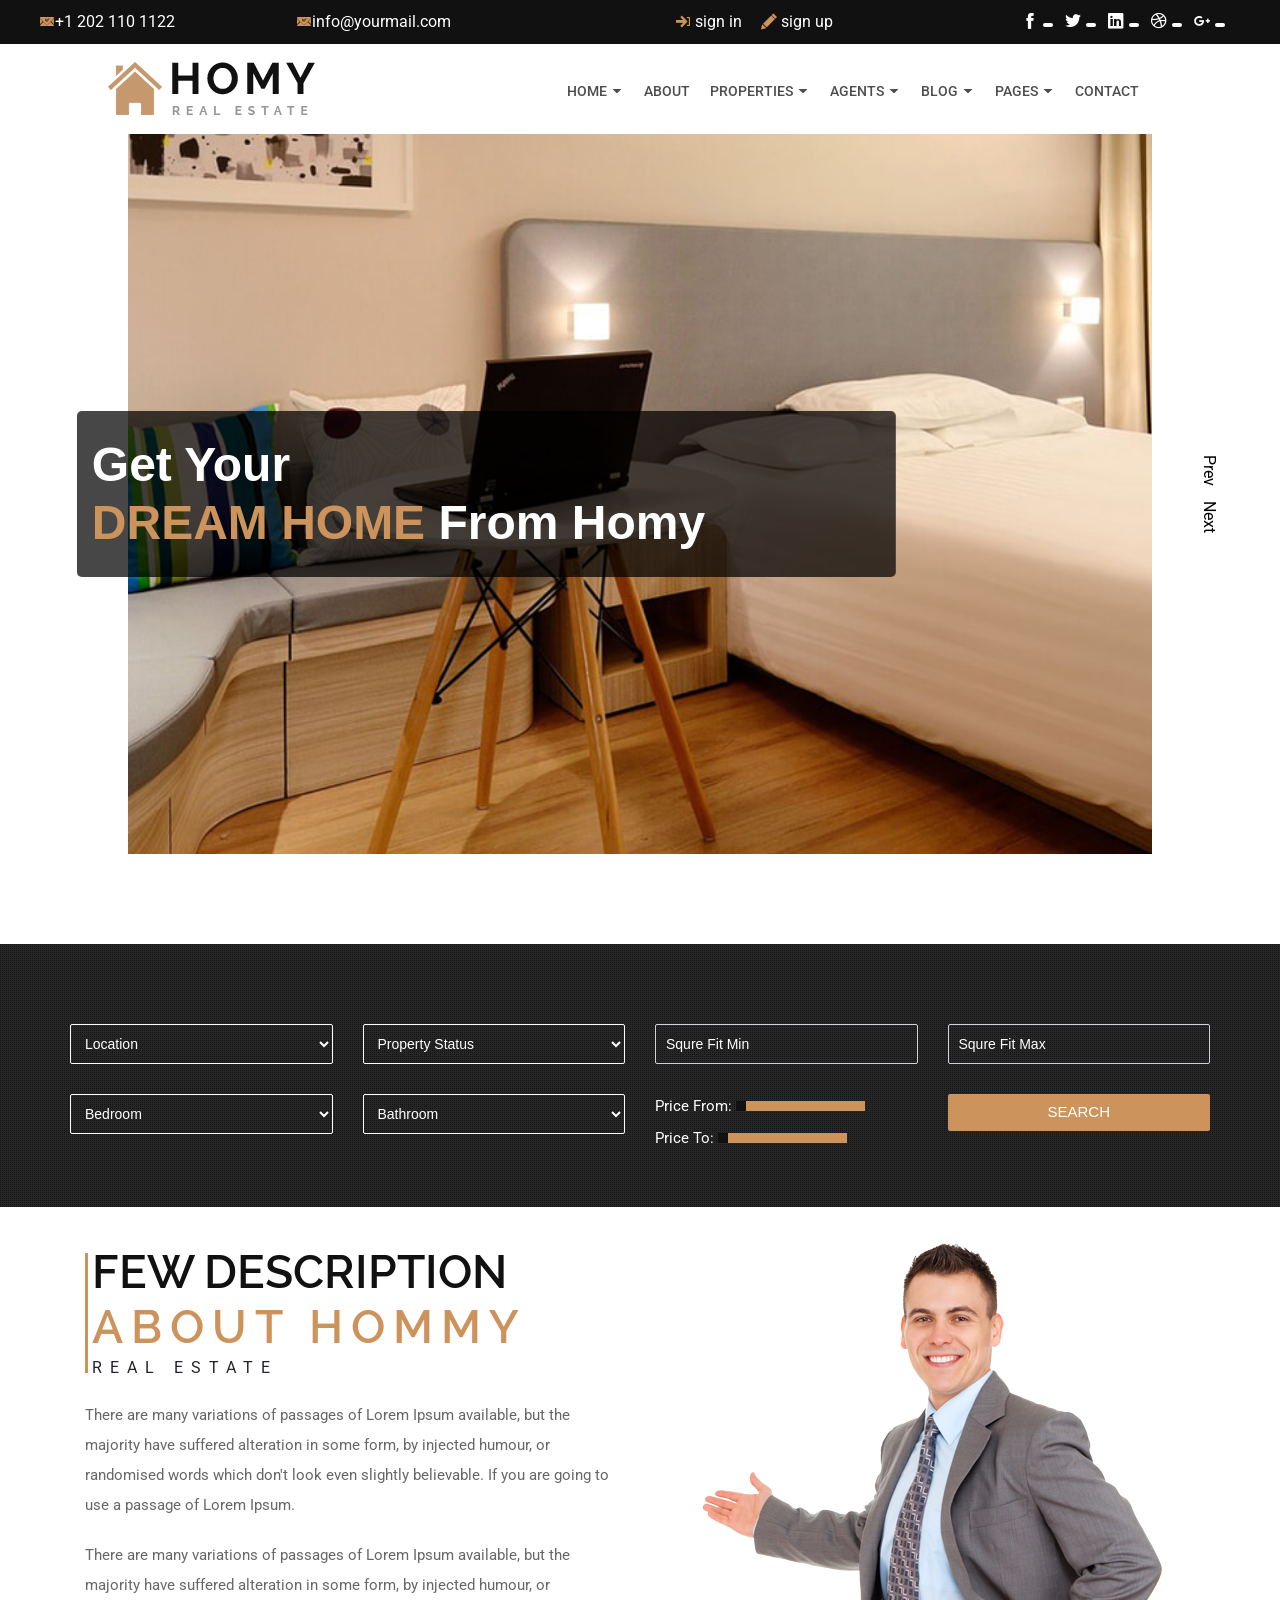
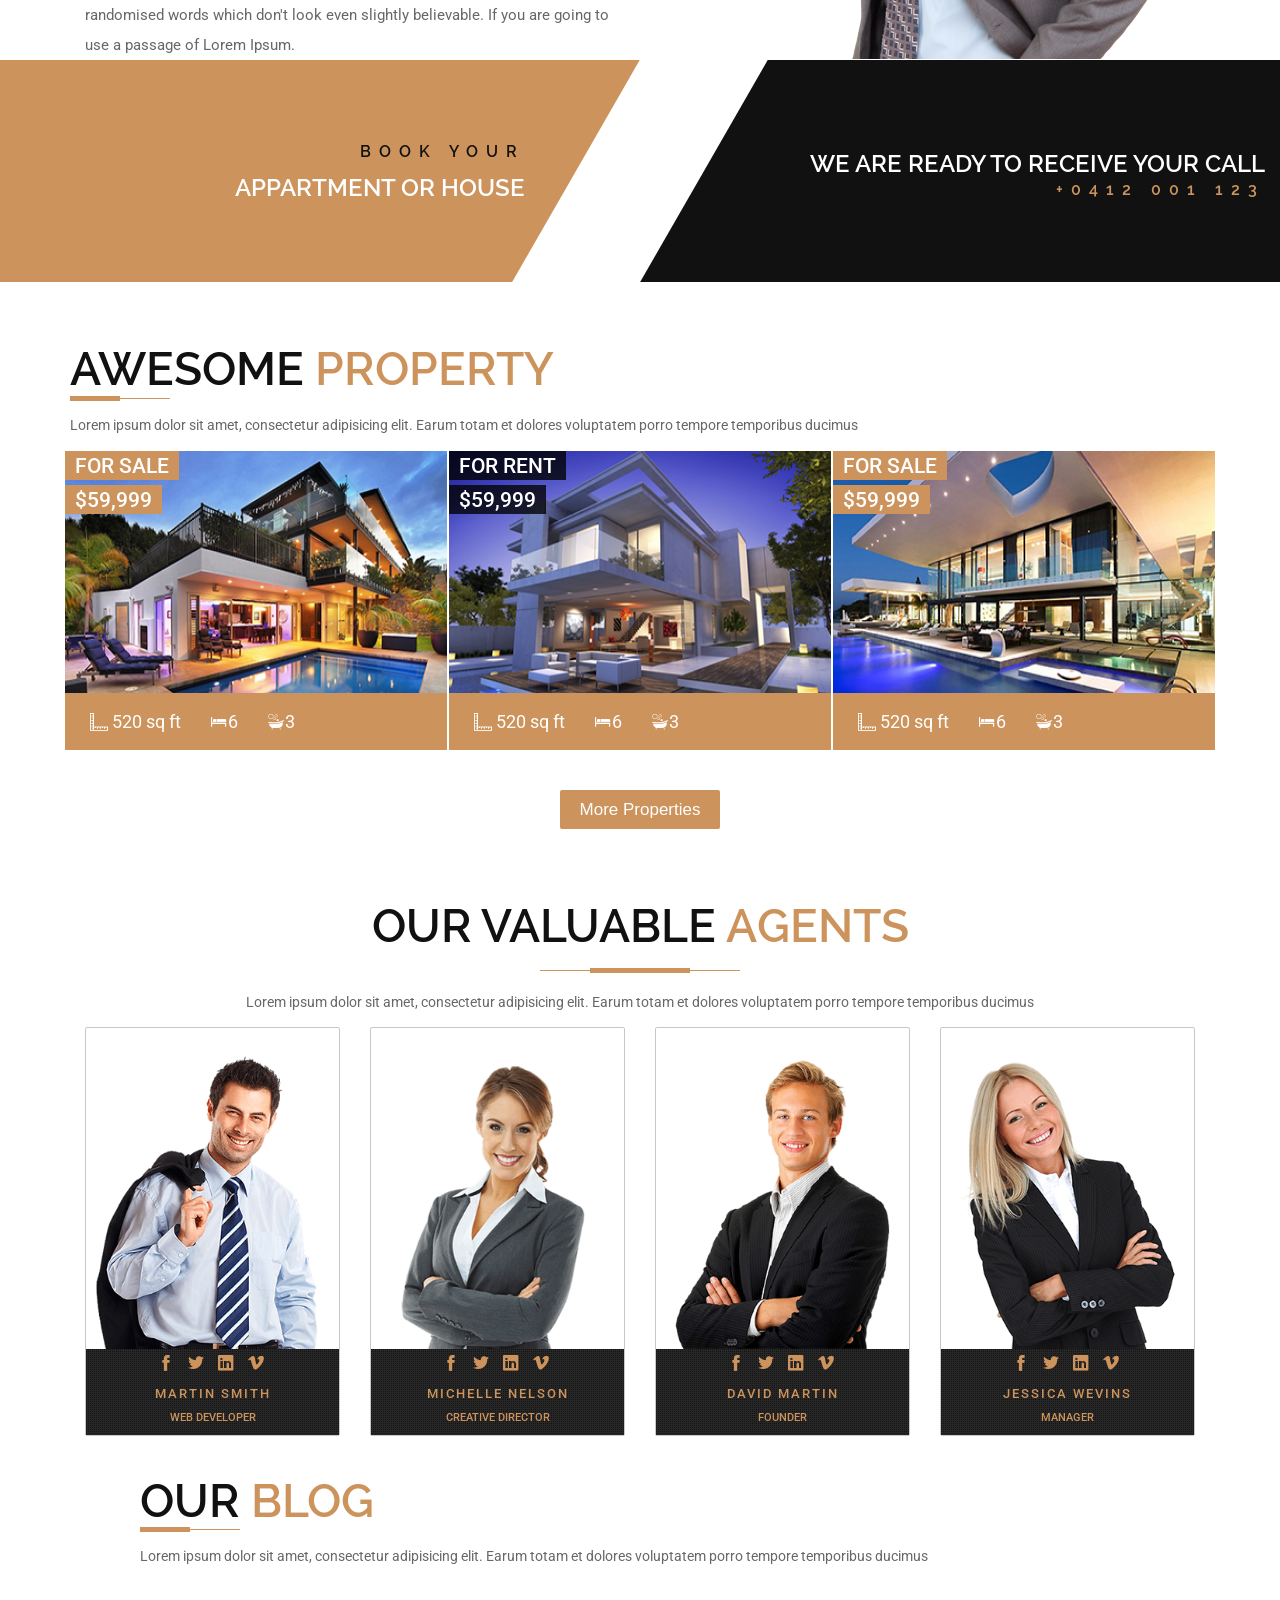
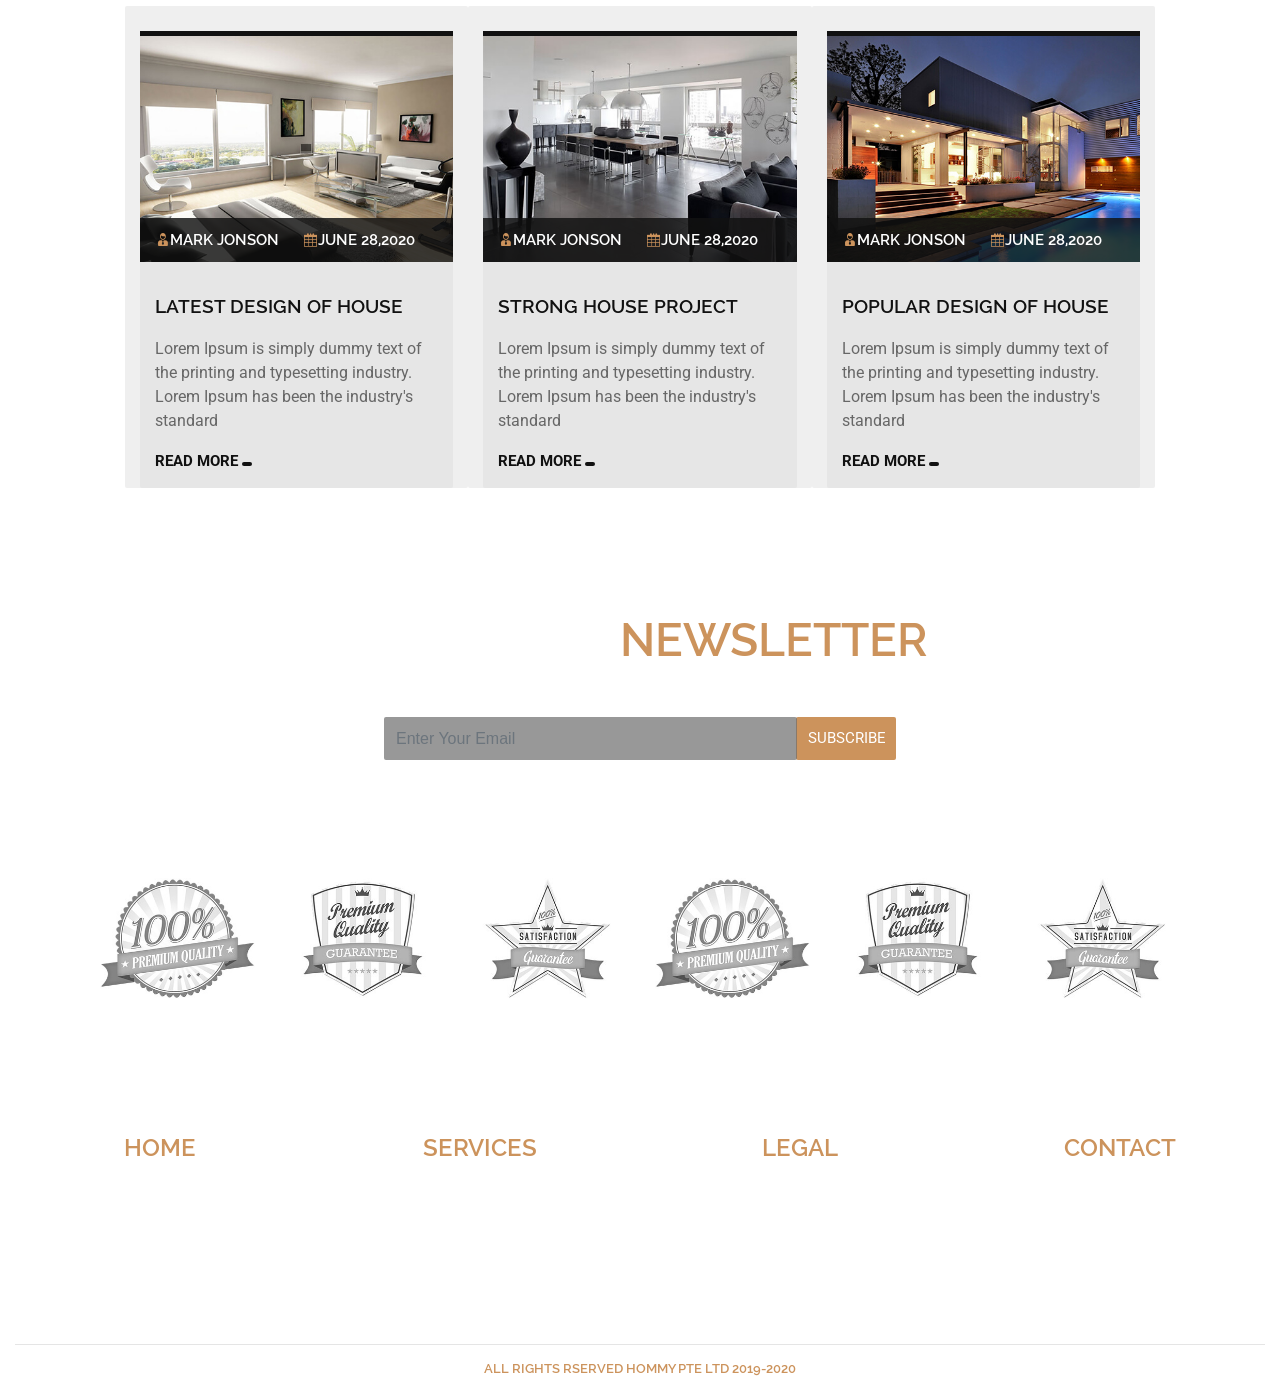
==== main page.html @ dbee8d24 "first commit" ====
<!DOCTYPE html>
<html>
<script src="https://ajax.googleapis.com/ajax/libs/jquery/3.5.1/jquery.min.js"></script>
<script src="https://cdnjs.cloudflare.com/ajax/libs/popper.js/1.16.0/umd/popper.min.js"></script>
<script src="https://maxcdn.bootstrapcdn.com/bootstrap/4.5.2/js/bootstrap.min.js"></script>
<script type="text/javascript" src="https://cdnjs.cloudflare.com/ajax/libs/wow/1.1.2/wow.min.js"></script>
<script src="js/main page.js"></script>
<script src="js/static_events.js"></script>

<script src="packages/swiper-bundle.min.js"></script>
<link rel="stylesheet" href="https://maxcdn.bootstrapcdn.com/bootstrap/4.5.2/css/bootstrap.min.css">
<link rel="stylesheet" href="css/main page.css">
<link rel="stylesheet" href="https://cdnjs.cloudflare.com/ajax/libs/animate.css/4.1.1/animate.min.css" />
<link rel="stylesheet" href="packages/normalize.css">
<link rel="stylesheet" href="packages/swiper-bundle.min.css">
<link rel="stylesheet" href="packages/icofont/icofont.min.css">
<link href='http://fonts.googleapis.com/css?family=Roboto' rel='stylesheet' type='text/css'>

<head>
    <meta charset="UTF-8">
    <title>main page</title>
</head>

<body>
    <!--pre loader-->
    <div id="pre_loader" class="container-fluid">
        <div class="row">
            <div class="col-xl-12">
                <div class="lds-ripple">
                    <div></div>
                    <div></div>
                </div>
            </div>
        </div>
    </div>
    <!--pre loader end-->
    <!--back to top button-->
    <a id="back_to_top_button" href="#"><i class="icofont-scroll-long-up"></i></a>
    <!--back to top button end-->
    <!--first nav-->
    <div id="first_nav">
        <div class="container-fluid">
            <div class="row">
                <div class="col-xl-2 col-lg-2 col-md-6 col-sm-6 col-6 communicate">
                    <p><i class="icofont icofont-email"></i>+1 202 110 1122</p>
                </div>
                <div class="col-xl-3 col-lg-3 col-md-6 col-sm-6 col-6 communicate">
                    <p><i class="icofont icofont-email"></i>info@yourmail.com</p>
                </div>
                <div class="col-xl-4 col-lg-4 col-md-6 col-sm-6 col-6 contact">
                    <ul>
                        <li><i class="icofont icofont-sign-in"></i>
                            <p>sign in</p>
                        </li>
                        <li><i class="icofont icofont-pencil-alt-2"></i>
                            <p>sign up</p>
                        </li>
                    </ul>
                </div>
                <div class="col-xl-3 col-lg-3 col-md-6 col-sm-6 col-6 follow">
                    <ul>
                        <div class="icons">
                            <li><i class="icofont-facebook"></i></li>
                            <div class="line"></div>
                        </div>
                        <div class="icons">
                            <li><i class="icofont-twitter"></i></li>
                            <div class="line"></div>
                        </div>
                        <div class="icons">
                            <li><i class="icofont-linkedin"></i></li>
                            <div class="line"></div>
                        </div>
                        <div class="icons">
                            <li><i class="icofont-dribbble"></i></li>
                            <div class="line"></div>
                        </div>
                        <div class="icons">
                            <li><i class="icofont-google-plus"></i></li>
                            <div class="line"></div>
                        </div>
                    </ul>
                </div>
            </div>
        </div>
    </div>
    <!--first nav end-->

    <!--sticky nav bar-->
    <div id="sticky_nav" class="container-fluid">
        <div class="row">
            <div id="logo_section" class="col-xl-4 col-lg-4 col-md-4 col-sm-4 col-4">
                <img src="img/logo.png">
            </div>
            <div id="menue_section" class="col-xl-8 col-lg-8 col-md-8 col-sm-8 col-8">
                <ul class="menue">
                    <li id="home_section">
                        <a id="title_home" class="menue_title" href="#">home <i class="icofont-caret-down"></i></a>
                        <ul id="sub_home" class="sub_titles">
                            <li>
                                <div class="line"></div>
                                <a href="#">home one</a>
                            </li>
                            <hr>
                            <li>
                                <div class="line"></div>
                                <a href="#">home two</a>
                            </li>
                            <hr>
                            <li>
                                <div class="line"></div>
                                <a href="#">home three</a>
                            </li>
                            <hr>
                            <li>
                                <div class="line"></div>
                                <a href="#">home four</a>
                            </li>
                        </ul>
                    </li>
                    <li id="about_section">
                        <a href="#" class="menue_title">about</a>
                    </li>
                    <li id="properties_section">
                        <a id="title_properties" class="menue_title" href="#">properties <i class="icofont-caret-down"></i></a>
                        <ul id="sub_properties" class="sub_titles">
                            <li>
                                <div class="line"></div>
                                <a href="#">properties 3 columns</a>
                            </li>
                            <hr>
                            <li>
                                <div class="line"></div>
                                <a href="#">properties 4 columns</a>
                            </li>
                            <hr>
                            <li>
                                <div class="line"></div>
                                <a href="#">properties right sidebar</a>
                            </li>
                            <hr>
                            <li>
                                <div class="line"></div>
                                <a href="#">properties left sidebar</a>
                            </li>
                            <hr>
                            <li>
                                <div class="line"></div>
                                <a href="#">properties details</a>
                            </li>
                        </ul>
                    </li>
                    <li id="agents_section">
                        <a id="title_agents" class="menue_title" href="#">agents <i class="icofont-caret-down"></i></a>
                        <ul id="sub_agents" class="sub_titles">
                            <li>
                                <div class="line"></div>
                                <a href="#">our agents</a>
                            </li>
                            <hr>
                            <li>
                                <div class="line"></div>
                                <a href="#">agents details</a>
                            </li>
                            <hr>
                        </ul>
                    </li>
                    <li id="blog_section">
                        <a id="title_blog" class="menue_title" href="#">blog <i class="icofont-caret-down"></i></a>
                        <ul id="sub_blog" class="sub_titles">
                            <li>
                                <div class="line"></div>
                                <a href="#">blog grid</a>
                            </li>
                            <hr>
                            <li>
                                <div class="line"></div>
                                <a href="#">properties 4 columns</a>
                            </li>
                            <hr>
                            <li>
                                <div class="line"></div>
                                <a href="#">blog right sidebar</a>
                            </li>
                            <hr>
                            <li>
                                <div class="line"></div>
                                <a href="#">blog left sidebar</a>
                            </li>
                            <hr>
                            <li>
                                <div class="line"></div>
                                <a href="#">blog details</a>
                            </li>
                        </ul>
                    </li>
                    <li id="pages_section">
                        <a id="title_pages" class="menue_title" href="#">pages <i class="icofont-caret-down"></i></a>
                        <ul id="sub_pages" class="sub_titles">
                            <li>
                                <div class="line"></div>
                                <a href="#">testimonials</a>
                            </li>
                            <hr>
                            <li>
                                <div class="line"></div>
                                <a href="#">services</a>
                            </li>
                            <hr>
                            <li>
                                <div class="line"></div>
                                <a href="#">my account</a>
                            </li>
                            <hr>
                            <li>
                                <div class="line"></div>
                                <a href="#">faq's page</a>
                            </li>
                            <hr>
                            <li>
                                <div class="line"></div>
                                <a href="#">error page</a>
                            </li>
                        </ul>
                    </li>
                    <li id="contact_section">
                        <a href="#" class="menue_title">contact</a>
                    </li>
                </ul>
                <div class="rsp_menu_icon">
                    <i class="icofont-navigation-menu"></i>
                </div>
            </div>
        </div>
    </div>
    <!--sticky nav bar end-->
    <!--responsive sticky nav bar-->
    <div id="rsp_sticky_navbar">
        <div class="rsp_menue_area">
            <div class="close_area">
                <p id="close_btn">close <i class="icofont-close-circled"></i></p>
            </div>
            <ul class="rsp_menue">
                <li id="home_section">
                    <a id="title_home" class="menue_title" href="#">home <i class="icofont-caret-down"></i></a>
                    <hr>
                    <ul id="sub_home" class="sub_titles">
                        <li>
                            <div class="line"></div>
                            <a href="#">home one</a>
                        </li>
                        <hr>
                        <li>
                            <div class="line"></div>
                            <a href="#">home two</a>
                        </li>
                        <hr>
                        <li>
                            <div class="line"></div>
                            <a href="#">home three</a>
                        </li>
                        <hr>
                        <li>
                            <div class="line"></div>
                            <a href="#">home four</a>
                        </li>
                        <hr>
                    </ul>
                </li>
                <li id="about_section">
                    <a href="#" class="menue_title">about</a>
                    <hr>
                </li>
                <li id="properties_section">
                    <a id="title_properties" class="menue_title" href="#">properties <i class="icofont-caret-down"></i></a>
                    <hr>
                    <ul id="sub_properties" class="sub_titles">
                        <li>
                            <div class="line"></div>
                            <a href="#">properties 3 columns</a>
                        </li>
                        <hr>
                        <li>
                            <div class="line"></div>
                            <a href="#">properties 4 columns</a>
                        </li>
                        <hr>
                        <li>
                            <div class="line"></div>
                            <a href="#">properties right sidebar</a>
                        </li>
                        <hr>
                        <li>
                            <div class="line"></div>
                            <a href="#">properties left sidebar</a>
                        </li>
                        <hr>
                        <li>
                            <div class="line"></div>
                            <a href="#">properties details</a>
                        </li>
                        <hr>
                    </ul>
                </li>
                <li id="agents_section">
                    <a id="title_agents" class="menue_title" href="#">agents <i class="icofont-caret-down"></i></a>
                    <hr>
                    <ul id="sub_agents" class="sub_titles">
                        <li>
                            <div class="line"></div>
                            <a href="#">our agents</a>
                        </li>
                        <hr>
                        <li>
                            <div class="line"></div>
                            <a href="#">agents details</a>
                        </li>
                        <hr>
                    </ul>
                </li>
                <li id="blog_section">
                    <a id="title_blog" class="menue_title" href="#">blog <i class="icofont-caret-down"></i></a>
                    <hr>
                    <ul id="sub_blog" class="sub_titles">
                        <li>
                            <div class="line"></div>
                            <a href="#">blog grid</a>
                        </li>
                        <hr>
                        <li>
                            <div class="line"></div>
                            <a href="#">properties 4 columns</a>
                        </li>
                        <hr>
                        <li>
                            <div class="line"></div>
                            <a href="#">blog right sidebar</a>
                        </li>
                        <hr>
                        <li>
                            <div class="line"></div>
                            <a href="#">blog left sidebar</a>
                        </li>
                        <hr>
                        <li>
                            <div class="line"></div>
                            <a href="#">blog details</a>
                        </li>
                        <hr>
                    </ul>
                </li>
                <li id="pages_section">
                    <a id="title_pages" class="menue_title" href="#">pages <i class="icofont-caret-down"></i></a>
                    <hr>
                    <ul id="sub_pages" class="sub_titles">
                        <li>
                            <div class="line"></div>
                            <a href="#">testimonials</a>
                        </li>
                        <hr>
                        <li>
                            <div class="line"></div>
                            <a href="#">services</a>
                        </li>
                        <hr>
                        <li>
                            <div class="line"></div>
                            <a href="#">my account</a>
                        </li>
                        <hr>
                        <li>
                            <div class="line"></div>
                            <a href="#">faq's page</a>
                        </li>
                        <hr>
                        <li>
                            <div class="line"></div>
                            <a href="#">error page</a>
                        </li>
                        <hr>
                    </ul>
                </li>
                <li id="contact_section">
                    <a href="#" class="menue_title">contact</a>
                </li>
            </ul>
        </div>
    </div>
    <!--responsive sticky nav bar end-->
    <!--slider-->
    <main>
        <section class="slides">
            <section class="slides-nav">
                <nav class="slides-nav__nav">
                    <button class="slides-nav__prev js-prev">Prev</button>
                    <button class="slides-nav__next js-next">Next</button>
                </nav>
            </section>
            <section class="slide is-active">
                <div class="slide__content">
                    <figure class="slide__figure">
                        <div class="slide__img" style="background-image: url(img/1.jpg)"></div>
                    </figure>
                    <header class="slide__header">
                        <h2 class="slide__title"> <span class="title-line"><span>get your</span></span> <span class="title-line"><span><span class="bold">dream home</span> from homy</span>
                            </span>
                        </h2>
                    </header>
                </div>
            </section>
            <section class="slide">
                <div class="slide__content">
                    <figure class="slide__figure">
                        <div class="slide__img" style="background-image: url(img/2.jpg)"></div>
                    </figure>
                    <header class="slide__header">
                        <h2 class="slide__title"> <span class="title-line"><span>we know</span></span> <span class="title-line"><span>your <span class="bold">dreams</span></span>
                            </span>
                        </h2>
                    </header>
                </div>
            </section>
            <section class="slide">
                <div class="slide__content">
                    <figure class="slide__figure">
                        <div class="slide__img" style="background-image: url(img/3.jpg)"></div>
                    </figure>
                    <header class="slide__header">
                        <h2 class="slide__title"> <span class="title-line"><span>awesome</span></span> <span class="title-line"><span>decorated <span class="bold">bathroom</span></span>
                            </span>
                        </h2>
                    </header>
                </div>
            </section>
            <section class="slide">
                <div class="slide__content">
                    <figure class="slide__figure">
                        <div class="slide__img" style="background-image: url(img/4.jpg)"></div>
                    </figure>
                    <header class="slide__header">
                        <h2 class="slide__title"> <span class="title-line"><span>get your</span></span> <span class="title-line"><span><span class="bold">dream home</span> today</span>
                            </span>
                        </h2>
                    </header>
                </div>
            </section>
            <section class="slide">
                <div class="slide__content">
                    <figure class="slide__figure">
                        <div class="slide__img" style="background-image: url(img/5.jpg)"></div>
                    </figure>
                    <header class="slide__header">
                        <h2 class="slide__title"> <span class="title-line"><span>house <span class="bold">interior</span></span>
                            </span> <span class="title-line"><span>design ideas</span></span>
                        </h2>
                    </header>
                </div>
            </section>
        </section>
    </main>
    <script>
        (function($) {

            var SliceSlider = {

                /**
                 * Settings Object
                 */
                settings: {
                    delta: 0,
                    currentSlideIndex: 0,
                    scrollThreshold: 40,
                    slides: $('.slide'),
                    numSlides: $('.slide').length,
                    navPrev: $('.js-prev'),
                    navNext: $('.js-next'),
                },

                /**
                 * Init
                 */
                init: function() {
                    s = this.settings;
                    this.bindEvents();
                },

                /**
                 * Bind our click, scroll, key events
                 */
                bindEvents: function() {

                    // Scrollwheel & trackpad
                    s.slides.on({
                        'DOMMouseScroll mousewheel': SliceSlider.handleScroll
                    });
                    // On click prev
                    s.navPrev.on({
                        'click': SliceSlider.prevSlide
                    });
                    // On click next
                    s.navNext.on({
                        'click': SliceSlider.nextSlide
                    });
                    // On Arrow keys
                    $(document).keyup(function(e) {
                        // Left or back arrows
                        if ((e.which === 37) || (e.which === 38)) {
                            SliceSlider.prevSlide();
                        }
                        // Down or right
                        if ((e.which === 39) || (e.which === 40)) {
                            SliceSlider.nextSlide();
                        }
                    });
                },

                /** 
                 * Interept scroll direction
                 */
                handleScroll: function(e) {

                    // Scrolling up
                    if (e.originalEvent.detail < 0 || e.originalEvent.wheelDelta > 0) {

                        s.delta--;

                        if (Math.abs(s.delta) >= s.scrollThreshold) {
                            SliceSlider.prevSlide();
                        }
                    }

                    // Scrolling Down
                    else {

                        s.delta++;

                        if (s.delta >= s.scrollThreshold) {
                            SliceSlider.nextSlide();
                        }
                    }

                    // Prevent page from scrolling
                    return false;
                },

                /**
                 * Show Slide
                 */
                showSlide: function() {
                    // reset
                    s.delta = 0;
                    // Bail if we're already sliding
                    if ($('body').hasClass('is-sliding')) {
                        return;
                    }
                    // Loop through our slides
                    s.slides.each(function(i, slide) {

                        // Toggle the is-active class to show slide
                        $(slide).toggleClass('is-active', (i === s.currentSlideIndex));

                        // Add and remove is-sliding class
                        $('body').addClass('is-sliding');

                        setTimeout(function() {
                            $('body').removeClass('is-sliding');
                        }, 1000);
                    });
                },

                /**
                 * Previous Slide
                 */
                prevSlide: function() {

                    // If on first slide, loop to last
                    if (s.currentSlideIndex <= 0) {
                        s.currentSlideIndex = s.numSlides;
                    }
                    s.currentSlideIndex--;

                    SliceSlider.showSlide();
                },

                /**
                 * Next Slide
                 */
                nextSlide: function() {

                    s.currentSlideIndex++;

                    // If on last slide, loop to first
                    if (s.currentSlideIndex >= s.numSlides) {
                        s.currentSlideIndex = 0;
                    }

                    SliceSlider.showSlide();
                },
            };
            setInterval(() => {
                var interval = 0;

                s.currentSlideIndex++;

                // If on last slide, loop to first
                if (s.currentSlideIndex >= s.numSlides) {
                    s.currentSlideIndex = 0;
                }

                SliceSlider.showSlide();
                setInterval(() => {
                    interval++;
                }, 1000);
            }, 7000);
            SliceSlider.init();
        })(jQuery);
    </script>
    <script type="text/javascript">
        var _gaq = _gaq || [];
        _gaq.push(['_setAccount', 'UA-36251023-1']);
        _gaq.push(['_setDomainName', 'jqueryscript.net']);
        _gaq.push(['_trackPageview']);

        (function() {
            var ga = document.createElement('script');
            ga.type = 'text/javascript';
            ga.async = true;
            ga.src = ('https:' == document.location.protocol ? 'https://ssl' : 'http://www') + '.google-analytics.com/ga.js';
            var s = document.getElementsByTagName('script')[0];
            s.parentNode.insertBefore(ga, s);
        })();
    </script>
    <!--slider end-->

    <!--filters-->
    <div id="filter">
        <div class="container">
            <div class="row">
                <div class="col-xl-3 col-lg-3 col-md-6 col-sm-6 col-6 fields-column">
                    <select name="location" id="location_filter">
                        <option value="0" selected>location <i class="icofont-caret-down"></i></option>
                        <option value="1">alabama</option>
                        <option value="2">alaska</option>
                        <option value="3">california</option>
                        <option value="4">colorado</option>
                        <option value="5">delaware</option>
                        <option value="5">district of columbia</option>
                    </select>
                </div>
                <div class="col-xl-3 col-lg-3 col-md-6 col-sm-6 col-6 fields-column">
                    <select name="location" id="location_filter">
                        <option value="0" selected>property status <i class="icofont-caret-down"></i></option>
                        <option value="1">for sell</option>
                        <option value="2">for rent</option>
                    </select>
                </div>
                <div class="col-xl-3 col-lg-3 col-md-6 col-sm-6 col-6 fields-column wow backInDown ">
                    <input class="form-control" type="text" placeholder="squre fit min">
                </div>
                <div class="col-xl-3 col-lg-3 col-md-6 col-sm-6 col-6 fields-column">
                    <input class="form-control" type="text" placeholder="squre fit max">
                </div>
            </div>
            <div class="row">
                <div class="col-xl-3 col-lg-3 col-md-6 col-sm-6 col-6 fields-column">
                    <select name="location" id="location_filter">
                        <option value="0" selected>bedroom <i class="icofont-caret-down"></i></option>
                        <option value="1">1</option>
                        <option value="2">2</option>
                        <option value="3">3</option>
                        <option value="4">4</option>
                        <option value="5">5</option>
                    </select>
                </div>
                <div class="col-xl-3 col-lg-3 col-md-6 col-sm-6 col-6 fields-column">
                    <select name="location" id="location_filter">
                        <option value="0" selected>bathroom <i class="icofont-caret-down"></i></option>
                        <option value="1">1</option>
                        <option value="2">2</option>
                        <option value="3">3</option>
                        <option value="4">4</option>
                        <option value="5">5</option>
                    </select>
                </div>
                <div class="col-xl-3 col-lg-3 col-md-6 col-sm-6 col-6 fields-range">
                    <p class="price_range">
                        <label>price from:</label>
                        <input type="range" id="fromPrice" value="0" min="0" max="5000" oninput="document.getElementById('fPrice').innerHTML = this.value+'$'" />
                        <span id="fPrice"></span>
                    </p>
                    <p class="price_range">
                        <label>price to:</label>
                        <input type="range" id="toPrice" value="0" min="0" max="5000" oninput="document.getElementById('tPrice').innerHTML = this.value+'$'" />
                        <span id="tPrice"></span>
                    </p>
                </div>
                <div class="col-xl-3 col-lg-3 col-md-6 col-sm-6 col-6 field-search-btn">
                    <button class="btn">search</button>
                </div>
            </div>
        </div>
    </div>

    <!--filters end-->

    <!--about hommy-->
    <div id="about">
        <div class="container">
            <div class="row">
                <div class="col-xl-6 col-lg-6 col-md-12 col-sm-12 col-12 left-cell">
                    <div class="header">
                        <div class="vertical_line"></div>
                        <div class="header_content">
                            <h2>few description<br><span class="bold">about hommy</span></h2>
                            <span>real estate</span>
                        </div>
                    </div>
                    <div class="passage">
                        <p>There are many variations of passages of Lorem Ipsum available, but the majority have suffered alteration in some form, by injected humour, or randomised words which don't look even slightly believable. If you are going to use
                            a passage of Lorem Ipsum.</p>
                        <p>There are many variations of passages of Lorem Ipsum available, but the majority have suffered alteration in some form, by injected humour, or randomised words which don't look even slightly believable. If you are going to use
                            a passage of Lorem Ipsum.</p>
                    </div>
                </div>
                <div class="col-xl-6 col-lg-6 col-md-12 col-sm-12 col-12 right-cell">
                    <img src="img/agent.png">
                </div>
            </div>
        </div>
        <div class="container-fluid">
            <div class="row">
                <div class="col-md-6 left-skew-passage-bg">
                    <div class="left-skew-passage">
                        <div class="passage">
                            <span>book your</span>
                            <h2>appartment or house</h2>
                        </div>
                    </div>
                </div>
                <div class="col-md-6 right-skew-passage-bg">
                    <div class="right-skew-passage">
                        <div class="passage">
                            <h2>we are ready to receive your call</h2>
                            <span>+0412 001 123</span>
                        </div>
                    </div>
                </div>
            </div>
        </div>
    </div>
    <!--about hommy end-->

    <!--property-->
    <div id="cards_slider_box">
        <div class="header">
            <h2>awesome <span class="bold">property</span></h2>
            <div class="line1"></div>
            <div class="line2"></div>
            <p>Lorem ipsum dolor sit amet, consectetur adipisicing elit. Earum totam et dolores voluptatem porro tempore temporibus ducimus</p>
        </div>
        <div class="swiper-container">
            <div class="swiper-wrapper">
                <div id="card1" class="swiper-slide">
                    <div class="layer">
                        <div class="sale animate__animated">
                            <h3>for sale</h3>
                            <h3>$59,999</h3>
                        </div>
                        <div class="hover-layer animate__animated ">
                            <button class="btn animate__animated ">view details</button>
                            <ul class="address">
                                <li>
                                    <i class="icofont-ui-home"></i>
                                    <h4 class="bold">NEW SUPERB VILLA</h4>
                                </li>
                                <li>
                                    <i class="icofont-location-pin"></i>
                                    <h4 class="bold">123 1st Width Road, , Summit, New York</h4>
                                </li>
                            </ul>
                        </div>
                        <div class="particular">
                            <ul>
                                <li><i class="icofont-ruler-alt-1"></i> 520 sq ft</li>
                                <li><i class="icofont-bed"></i>6</li>
                                <li><i class="icofont-bathtub"></i>3</li>
                            </ul>
                        </div>
                    </div>
                </div>
                <div id="card2" class="swiper-slide">
                    <div class="layer">
                        <div class="rent animate__animated">
                            <h3>for rent</h3>
                            <h3>$59,999</h3>
                        </div>
                        <div class="hover-layer animate__animated ">
                            <button class="btn animate__animated ">view details</button>
                            <ul class="address">
                                <li>
                                    <i class="icofont-ui-home"></i>
                                    <h4 class="bold">NEW SUPERB VILLA</h4>
                                </li>
                                <li>
                                    <i class="icofont-location-pin"></i>
                                    <h4 class="bold">123 1st Width Road, , Summit, New York</h4>
                                </li>
                            </ul>
                        </div>
                        <div class="particular">
                            <ul>
                                <li><i class="icofont-ruler-alt-1"></i> 520 sq ft</li>
                                <li><i class="icofont-bed"></i>6</li>
                                <li><i class="icofont-bathtub"></i>3</li>
                            </ul>
                        </div>
                    </div>
                </div>
                <div id="card3" class="swiper-slide">
                    <div class="layer">
                        <div class="sale animate__animated">
                            <h3>for sale</h3>
                            <h3>$59,999</h3>
                        </div>
                        <div class="hover-layer animate__animated ">
                            <button class="btn animate__animated ">view details</button>
                            <ul class="address">
                                <li>
                                    <i class="icofont-ui-home"></i>
                                    <h4 class="bold">NEW SUPERB VILLA</h4>
                                </li>
                                <li>
                                    <i class="icofont-location-pin"></i>
                                    <h4 class="bold">123 1st Width Road, , Summit, New York</h4>
                                </li>
                            </ul>
                        </div>
                        <div class="particular">
                            <ul>
                                <li><i class="icofont-ruler-alt-1"></i> 520 sq ft</li>
                                <li><i class="icofont-bed"></i>6</li>
                                <li><i class="icofont-bathtub"></i>3</li>
                            </ul>
                        </div>
                    </div>
                </div>
                <div id="card4" class="swiper-slide">
                    <div class="layer">
                        <div class="rent animate__animated">
                            <h3>for rent</h3>
                            <h3>$59,999</h3>
                        </div>
                        <div class="hover-layer animate__animated ">
                            <button class="btn animate__animated ">view details</button>
                            <ul class="address">
                                <li>
                                    <i class="icofont-ui-home"></i>
                                    <h4 class="bold">NEW SUPERB VILLA</h4>
                                </li>
                                <li>
                                    <i class="icofont-location-pin"></i>
                                    <h4 class="bold">123 1st Width Road, , Summit, New York</h4>
                                </li>
                            </ul>
                        </div>
                        <div class="particular">
                            <ul>
                                <li><i class="icofont-ruler-alt-1"></i> 520 sq ft</li>
                                <li><i class="icofont-bed"></i>6</li>
                                <li><i class="icofont-bathtub"></i>3</li>
                            </ul>
                        </div>
                    </div>
                </div>
                <div id="card5" class="swiper-slide">
                    <div class="layer">
                        <div class="sale animate__animated">
                            <h3>for sale</h3>
                            <h3>$59,999</h3>
                        </div>
                        <div class="hover-layer animate__animated ">
                            <button class="btn animate__animated ">view details</button>
                            <ul class="address">
                                <li>
                                    <i class="icofont-ui-home"></i>
                                    <h4 class="bold">NEW SUPERB VILLA</h4>
                                </li>
                                <li>
                                    <i class="icofont-location-pin"></i>
                                    <h4 class="bold">123 1st Width Road, , Summit, New York</h4>
                                </li>
                            </ul>
                        </div>
                        <div class="particular">
                            <ul>
                                <li><i class="icofont-ruler-alt-1"></i> 520 sq ft</li>
                                <li><i class="icofont-bed"></i>6</li>
                                <li><i class="icofont-bathtub"></i>3</li>
                            </ul>
                        </div>
                    </div>
                </div>
                <div id="card6" class="swiper-slide">
                    <div class="layer">
                        <div class="rent animate__animated">
                            <h3>for rent</h3>
                            <h3>$59,999</h3>
                        </div>
                        <div class="hover-layer animate__animated ">
                            <button class="btn animate__animated ">view details</button>
                            <ul class="address">
                                <li>
                                    <i class="icofont-ui-home"></i>
                                    <h4 class="bold">NEW SUPERB VILLA</h4>
                                </li>
                                <li>
                                    <i class="icofont-location-pin"></i>
                                    <h4 class="bold">123 1st Width Road, , Summit, New York</h4>
                                </li>
                            </ul>
                        </div>
                        <div class="particular">
                            <ul>
                                <li><i class="icofont-ruler-alt-1"></i> 520 sq ft</li>
                                <li><i class="icofont-bed"></i>6</li>
                                <li><i class="icofont-bathtub"></i>3</li>
                            </ul>
                        </div>
                    </div>
                </div>
                <div id="card7" class="swiper-slide">
                    <div class="layer">
                        <div class="sale animate__animated">
                            <h3>for sale</h3>
                            <h3>$59,999</h3>
                        </div>
                        <div class="hover-layer animate__animated ">
                            <button class="btn animate__animated ">view details</button>
                            <ul class="address">
                                <li>
                                    <i class="icofont-ui-home"></i>
                                    <h4 class="bold">NEW SUPERB VILLA</h4>
                                </li>
                                <li>
                                    <i class="icofont-location-pin"></i>
                                    <h4 class="bold">123 1st Width Road, , Summit, New York</h4>
                                </li>
                            </ul>
                        </div>
                        <div class="particular">
                            <ul>
                                <li><i class="icofont-ruler-alt-1"></i> 520 sq ft</li>
                                <li><i class="icofont-bed"></i>6</li>
                                <li><i class="icofont-bathtub"></i>3</li>
                            </ul>
                        </div>
                    </div>
                </div>
                <div id="card8" class="swiper-slide">
                    <div class="layer">
                        <div class="rent animate__animated">
                            <h3>for rent</h3>
                            <h3>$59,999</h3>
                        </div>
                        <div class="hover-layer animate__animated ">
                            <button class="btn animate__animated ">view details</button>
                            <ul class="address">
                                <li>
                                    <i class="icofont-ui-home"></i>
                                    <h4 class="bold">NEW SUPERB VILLA</h4>
                                </li>
                                <li>
                                    <i class="icofont-location-pin"></i>
                                    <h4 class="bold">123 1st Width Road, , Summit, New York</h4>
                                </li>
                            </ul>
                        </div>
                        <div class="particular">
                            <ul>
                                <li><i class="icofont-ruler-alt-1"></i> 520 sq ft</li>
                                <li><i class="icofont-bed"></i>6</li>
                                <li><i class="icofont-bathtub"></i>3</li>
                            </ul>
                        </div>
                    </div>
                </div>
                <div id="card9" class="swiper-slide">
                    <div class="layer">
                        <div class="sale animate__animated">
                            <h3>for sale</h3>
                            <h3>$59,999</h3>
                        </div>
                        <div class="hover-layer animate__animated ">
                            <button class="btn animate__animated ">view details</button>
                            <ul class="address">
                                <li>
                                    <i class="icofont-ui-home"></i>
                                    <h4 class="bold">NEW SUPERB VILLA</h4>
                                </li>
                                <li>
                                    <i class="icofont-location-pin"></i>
                                    <h4 class="bold">123 1st Width Road, , Summit, New York</h4>
                                </li>
                            </ul>
                        </div>
                        <div class="particular">
                            <ul>
                                <li><i class="icofont-ruler-alt-1"></i> 520 sq ft</li>
                                <li><i class="icofont-bed"></i>6</li>
                                <li><i class="icofont-bathtub"></i>3</li>
                            </ul>
                        </div>
                    </div>
                </div>
                <div id="card10" class="swiper-slide">
                    <div class="layer">
                        <div class="rent animate__animated">
                            <h3>for rent</h3>
                            <h3>$59,999</h3>
                        </div>
                        <div class="hover-layer animate__animated ">
                            <button class="btn animate__animated ">view details</button>
                            <ul class="address">
                                <li>
                                    <i class="icofont-ui-home"></i>
                                    <h4 class="bold">NEW SUPERB VILLA</h4>
                                </li>
                                <li>
                                    <i class="icofont-location-pin"></i>
                                    <h4 class="bold">123 1st Width Road, , Summit, New York</h4>
                                </li>
                            </ul>
                        </div>
                        <div class="particular">
                            <ul>
                                <li><i class="icofont-ruler-alt-1"></i> 520 sq ft</li>
                                <li><i class="icofont-bed"></i>6</li>
                                <li><i class="icofont-bathtub"></i>3</li>
                            </ul>
                        </div>
                    </div>
                </div>
            </div>
            <div class="swiper-button-next"></div>
            <div class="swiper-button-prev"></div>
        </div>
        <div class="more-btn">
            <button class="btn">more properties</button>
        </div>
    </div>
    <!--property-->

    <!--agents-->
    <div id="agents">
        <div class="container">
            <div class="header">
                <h2>our valuable <span class="bold">agents</span></h2>
                <div class="lines">
                    <div class="line1">
                        <div class="line2"></div>
                    </div>
                </div>
                <p>Lorem ipsum dolor sit amet, consectetur adipisicing elit. Earum totam et dolores voluptatem porro tempore temporibus ducimus</p>
            </div>
            <div class="row">
                <div class="col-xl-3 col-lg-3 col-md-6">
                    <div class="team-area">
                        <div class="team-photo">
                            <a href="#">
                                <img src="img/agents1.png">
                            </a>
                            <div class="team-footer">
                                <ul class="social-list">
                                    <li><i class="icofont-facebook"></i></li>
                                    <li><i class="icofont-twitter"></i></li>
                                    <li><i class="icofont-linkedin"></i></li>
                                    <li><i class="icofont-vimeo"></i></li>
                                </ul>
                                <div class="team-details">
                                    <h5><a href="agent-detail.html">martin smith</a></h5>
                                    <h6>web developer</h6>
                                </div>
                            </div>
                        </div>
                    </div>
                </div>
                <div class="col-xl-3 col-lg-3 col-md-6">
                    <div class="team-area">
                        <div class="team-photo">
                            <a href="#">
                                <img src="img/agents2.png">
                            </a>
                            <div class="team-footer">
                                <ul class="social-list">
                                    <li><i class="icofont-facebook"></i></li>
                                    <li><i class="icofont-twitter"></i></li>
                                    <li><i class="icofont-linkedin"></i></li>
                                    <li><i class="icofont-vimeo"></i></li>
                                </ul>
                                <div class="team-details">
                                    <h5><a href="agent-detail.html">michelle nelson</a></h5>
                                    <h6>creative director</h6>
                                </div>
                            </div>
                        </div>
                    </div>
                </div>
                <div class="col-xl-3 col-lg-3 col-md-6">
                    <div class="team-area">
                        <div class="team-photo">
                            <a href="#">
                                <img src="img/agents3.png">
                            </a>
                            <div class="team-footer">
                                <ul class="social-list">
                                    <li><i class="icofont-facebook"></i></li>
                                    <li><i class="icofont-twitter"></i></li>
                                    <li><i class="icofont-linkedin"></i></li>
                                    <li><i class="icofont-vimeo"></i></li>
                                </ul>
                                <div class="team-details">
                                    <h5><a href="agent-detail.html">david martin</a></h5>
                                    <h6>founder</h6>
                                </div>
                            </div>
                        </div>
                    </div>
                </div>
                <div class="col-xl-3 col-lg-3 col-md-6">
                    <div class="team-area">
                        <div class="team-photo">
                            <a href="#">
                                <img src="img/agents4.png">
                            </a>
                            <div class="team-footer">
                                <ul class="social-list">
                                    <li><i class="icofont-facebook"></i></li>
                                    <li><i class="icofont-twitter"></i></li>
                                    <li><i class="icofont-linkedin"></i></li>
                                    <li><i class="icofont-vimeo"></i></li>
                                </ul>
                                <div class="team-details">
                                    <h5><a href="agent-detail.html">jessica wevins</a></h5>
                                    <h6>manager</h6>
                                </div>
                            </div>
                        </div>
                    </div>
                </div>
            </div>
        </div>
    </div>
    <!--agents end-->

    <!--blog-->
    <div id="blog">
        <div class="container">
            <div class="header">
                <h2>our <span class="bold">blog</span></h2>
                <div class="line1"></div>
                <div class="line2"></div>
                <p>Lorem ipsum dolor sit amet, consectetur adipisicing elit. Earum totam et dolores voluptatem porro tempore temporibus ducimus</p>
            </div>
            <div class="row">
                <div class="col-lg-4 blog_area">
                    <div class="blog_area">
                        <div class="img_line"></div>
                        <div class="img-blog">
                            <img src="img/blog1.jpg">
                            <div class="post-author">
                                <ul>
                                    <li><i class="icofont-businessman"></i>mark jonson</li>
                                    <li><i class="icofont-calendar"></i>june 28,2020</li>
                                </ul>
                            </div>
                        </div>
                        <div class="post-caption">
                            <h3>latest design of house</h3>
                            <p>Lorem Ipsum is simply dummy text of the printing and typesetting industry. Lorem Ipsum has been the industry's standard</p>
                            <div class="continue_reading">
                                <a href="#">read more</a>
                                <div class="read_line"></div>
                            </div>
                        </div>
                    </div>
                </div>
                <div class="col-lg-4 blog_area">
                    <div class="blog_area">
                        <div class="img_line"></div>
                        <div class="img-blog">
                            <img src="img/blog2.jpg">
                            <div class="post-author">
                                <ul>
                                    <li><i class="icofont-businessman"></i>mark jonson</li>
                                    <li><i class="icofont-calendar"></i>june 28,2020</li>
                                </ul>
                            </div>
                        </div>
                        <div class="post-caption">
                            <h3>strong house project</h3>
                            <p>Lorem Ipsum is simply dummy text of the printing and typesetting industry. Lorem Ipsum has been the industry's standard</p>
                            <div class="continue_reading">
                                <a href="#">read more</a>
                                <div class="read_line"></div>
                            </div>
                        </div>
                    </div>
                </div>
                <div class="col-lg-4 blog_area">
                    <div class="blog_area">
                        <div class="img_line"></div>
                        <div class="img-blog">
                            <img src="img/blog3.jpg">
                            <div class="post-author">
                                <ul>
                                    <li><i class="icofont-businessman"></i>mark jonson</li>
                                    <li><i class="icofont-calendar"></i>june 28,2020</li>
                                </ul>
                            </div>
                        </div>
                        <div class="post-caption">
                            <h3>popular design of house</h3>
                            <p>Lorem Ipsum is simply dummy text of the printing and typesetting industry. Lorem Ipsum has been the industry's standard</p>
                            <div class="continue_reading">
                                <a href="#">read more</a>
                                <div class="read_line"></div>
                            </div>
                        </div>
                    </div>
                </div>
            </div>
        </div>
    </div>
    <!--blog end-->
    <!--subscribe-->
    <div id="subscribe">
        <div class="container-fluid">
            <div class="subscribe_bg">
                <div class="header">
                    <h2>subscribe <span class="bold">newsletter</span></h2>
                    <p>consectetur adipisicing elit. Beatae ducimus in enim quae</p>
                </div>
                <form class="input-group">
                    <input type="email" class="form-control" placeholder="Enter Your Email">
                    <div class="input-group-append">
                        <span class="input-group-text at-sub-btn"><a href="#">subscribe</a></span>
                    </div>
                </form>
            </div>
        </div>
    </div>
    <!--subscribe end-->

    <!--client slider-->
    <div id="client_slider">
        <div id="carousel_client" class="carousel slide container" data-ride="carousel">
            <div class="carousel-inner container">
                <div class="carousel-item active">
                    <div class="container">
                        <div class="row">
                            <div class="col-md-2">
                                <img src="img/client1.jpg" style="width: 100%; height:auto;">
                            </div>
                            <div class="col-md-2">
                                <img src="img/client2.jpg" style="width: 100%; height:auto;">
                            </div>
                            <div class="col-md-2">
                                <img src="img/client3.jpg" style="width: 100%; height:auto;">
                            </div>
                            <div class="col-md-2">
                                <img src="img/client1.jpg" style="width: 100%; height:auto;">
                            </div>
                            <div class="col-md-2">
                                <img src="img/client2.jpg" style="width: 100%; height:auto;">
                            </div>
                            <div class="col-md-2">
                                <img src="img/client3.jpg" style="width: 100%; height:auto;">
                            </div>
                        </div>
                    </div>
                </div>
                <div class="carousel-item">
                    <div class="container">
                        <div class="row">
                            <div class="col-md-2">
                                <img src="img/client1.jpg" style="width: 100%; height:auto;">
                            </div>
                            <div class="col-md-2">
                                <img src="img/client2.jpg" style="width: 100%; height:auto;">
                            </div>
                            <div class="col-md-2">
                                <img src="img/client3.jpg" style="width: 100%; height:auto;">
                            </div>
                            <div class="col-md-2">
                                <img src="img/client1.jpg" style="width: 100%; height:auto;">
                            </div>
                            <div class="col-md-2">
                                <img src="img/client2.jpg" style="width: 100%; height:auto;">
                            </div>
                            <div class="col-md-2">
                                <img src="img/client3.jpg" style="width: 100%; height:auto;">
                            </div>
                        </div>
                    </div>
                </div>
                <div class="carousel-item">
                    <div class="container">
                        <div class="row">
                            <div class="col-md-2">
                                <img src="img/client1.jpg" style="width: 100%; height:auto;">
                            </div>
                            <div class="col-md-2">
                                <img src="img/client2.jpg" style="width: 100%; height:auto;">
                            </div>
                            <div class="col-md-2">
                                <img src="img/client3.jpg" style="width: 100%; height:auto;">
                            </div>
                            <div class="col-md-2">
                                <img src="img/client1.jpg" style="width: 100%; height:auto;">
                            </div>
                            <div class="col-md-2">
                                <img src="img/client2.jpg" style="width: 100%; height:auto;">
                            </div>
                            <div class="col-md-2">
                                <img src="img/client3.jpg" style="width: 100%; height:auto;">
                            </div>
                        </div>
                    </div>
                </div>
            </div>
        </div>
    </div>
    <!--client slider end-->
    <!--footer-->
    <div id="footer" class="container-fluid">
        <footer>
            <div class="row">
                <div class="col-lg-3 col-sm-12 footer_option">
                    <h2 class="title">home</h2>
                    <ul class="sub_title">
                        <a href="#">
                            <li>about us</li>
                        </a>
                        <a href="#">
                            <li>our work</li>
                        </a>
                        <a href="#">
                            <li>our location</li>
                        </a>
                        <a href="#">
                            <li>blog</li>
                        </a>
                        <a href="#">
                            <li>our history</li>
                        </a>
                    </ul>
                </div>
                <div class="col-lg-3 col-sm-12 footer_option">
                    <h2 class="title">services</h2>
                    <ul class="sub_title">
                        <a href="#">
                            <li>advertise</li>
                        </a>
                        <a href="#">
                            <li>recruitment</li>
                        </a>
                        <a href="#">
                            <li>online consultation</li>
                        </a>
                        <a href="#">
                            <li>buying and selling land</li>
                        </a>
                        <a href="#">
                            <li>buying and selling commercial property</li>
                        </a>
                    </ul>
                </div>
                <div class="col-lg-3 col-sm-12 footer_option">
                    <h2 class="title">Legal</h2>
                    <ul class="sub_title">
                        <a href="#">
                            <li>privacy policy</li>
                        </a>
                        <a href="#">
                            <li>terms & conditions</li>
                        </a>
                    </ul>
                </div>
                <div class="col-lg-3 col-sm-12 footer_option">
                    <h2 class="title">Contact</h2>
                    <ul class="sub_title">
                        <a href="#">
                            <li>info@yourmail.com</li>
                        </a>
                        <a href="#">
                            <li>agent support</li>
                        </a>
                        <ul class="follow_icon">
                            <div class="icons">
                                <li><i class="icofont-facebook"></i></li>
                                <div class="line"></div>
                            </div>
                            <div class="icons">
                                <li><i class="icofont-twitter"></i></li>
                                <div class="line"></div>
                            </div>
                            <div class="icons">
                                <li><i class="icofont-linkedin"></i></li>
                                <div class="line"></div>
                            </div>
                            <div class="icons">
                                <li><i class="icofont-dribbble"></i></li>
                                <div class="line"></div>
                            </div>
                            <div class="icons">
                                <li><i class="icofont-google-plus"></i></li>
                                <div class="line"></div>
                            </div>
                        </ul>
                    </ul>
                </div>
            </div>
            <hr>
            <div class="warn">
                <h5>all rights rserved hommy PTE LTD 2019-2020</h5>
            </div>
        </footer>
    </div>
    <!--footer end-->
</body>

</html>

</html>
---- css/main page.css ----
@font-face {
  font-family: raleway;
  src: url("../fonts/Raleway-SemiBold.ttf");
}

@keyframes lds-ripple {
  0% {
    top: 36px;
    left: 36px;
    width: 0;
    height: 0;
    opacity: 1;
  }
  100% {
    top: 0px;
    left: 0px;
    width: 80px;
    height: 80px;
    opacity: 0;
  }
}

.bold {
  color: #cc935c;
}

.header {
  padding-left: 70px;
}

.header h2 {
  font-size: 46px;
  text-transform: uppercase;
  font-family: raleway;
  margin-bottom: 0;
  color: #111111;
}

.header .line1 {
  background-color: #cc935c;
  width: 100px;
  height: 1px;
}

.header .line2 {
  background-color: #cc935c;
  width: 50px;
  height: 5px;
  margin-top: -3px;
  z-index: 2;
}

.header p {
  width: 700px;
  color: #676767;
  font-size: 14px;
}

@font-face {
  font-family: raleway;
  src: url("../fonts/Raleway-SemiBold.ttf");
}

@keyframes lds-ripple {
  0% {
    top: 36px;
    left: 36px;
    width: 0;
    height: 0;
    opacity: 1;
  }
  100% {
    top: 0px;
    left: 0px;
    width: 80px;
    height: 80px;
    opacity: 0;
  }
}

.bold {
  color: #cc935c;
}

.header {
  padding-left: 70px;
}

.header h2 {
  font-size: 46px;
  text-transform: uppercase;
  font-family: raleway;
  margin-bottom: 0;
  color: #111111;
}

.header .line1 {
  background-color: #cc935c;
  width: 100px;
  height: 1px;
}

.header .line2 {
  background-color: #cc935c;
  width: 50px;
  height: 5px;
  margin-top: -3px;
  z-index: 2;
}

.header p {
  width: 700px;
  color: #676767;
  font-size: 14px;
}

#pre_loader .row {
  width: 100%;
  height: 100%;
  text-align: center;
  background-color: white;
  position: fixed;
  z-index: 10000000;
}

#pre_loader .row .lds-ripple {
  display: inline-block;
  position: relative;
  width: fit-content;
  height: fit-content;
  margin-top: 22%;
}

#pre_loader .row .lds-ripple div {
  position: absolute;
  border: 4px solid #cc935c;
  opacity: 1;
  border-radius: 50%;
  animation: lds-ripple 1s cubic-bezier(0, 0.2, 0.8, 1) infinite;
}

#pre_loader .row .lds-ripple div:nth-child(2) {
  animation-delay: -0.5s;
}

@font-face {
  font-family: raleway;
  src: url("../fonts/Raleway-SemiBold.ttf");
}

@keyframes lds-ripple {
  0% {
    top: 36px;
    left: 36px;
    width: 0;
    height: 0;
    opacity: 1;
  }
  100% {
    top: 0px;
    left: 0px;
    width: 80px;
    height: 80px;
    opacity: 0;
  }
}

.bold {
  color: #cc935c;
}

.header {
  padding-left: 70px;
}

.header h2 {
  font-size: 46px;
  text-transform: uppercase;
  font-family: raleway;
  margin-bottom: 0;
  color: #111111;
}

.header .line1 {
  background-color: #cc935c;
  width: 100px;
  height: 1px;
}

.header .line2 {
  background-color: #cc935c;
  width: 50px;
  height: 5px;
  margin-top: -3px;
  z-index: 2;
}

.header p {
  width: 700px;
  color: #676767;
  font-size: 14px;
}

#back_to_top_button {
  right: 30px !important;
  width: fit-content;
  height: fit-content;
  display: inline;
  z-index: 999999;
  position: fixed;
  bottom: 30px;
  cursor: pointer;
  color: white;
  text-align: center;
  padding: 8px;
  text-decoration: none;
  background-color: #cc935c;
  border-radius: 3px;
  display: none;
}

#back_to_top_button i {
  font-size: 35px;
}

@font-face {
  font-family: raleway;
  src: url("../fonts/Raleway-SemiBold.ttf");
}

@keyframes lds-ripple {
  0% {
    top: 36px;
    left: 36px;
    width: 0;
    height: 0;
    opacity: 1;
  }
  100% {
    top: 0px;
    left: 0px;
    width: 80px;
    height: 80px;
    opacity: 0;
  }
}

.bold {
  color: #cc935c;
}

.header {
  padding-left: 70px;
}

.header h2 {
  font-size: 46px;
  text-transform: uppercase;
  font-family: raleway;
  margin-bottom: 0;
  color: #111111;
}

.header .line1 {
  background-color: #cc935c;
  width: 100px;
  height: 1px;
}

.header .line2 {
  background-color: #cc935c;
  width: 50px;
  height: 5px;
  margin-top: -3px;
  z-index: 2;
}

.header p {
  width: 700px;
  color: #676767;
  font-size: 14px;
}

#first_nav {
  background-color: #111111;
  z-index: 1000;
}

#first_nav .communicate {
  text-align: center;
}

#first_nav .communicate p {
  color: white;
  margin: 0;
  margin: 10px 0 10px 0 !important;
  display: inline-block;
}

#first_nav .communicate p:hover {
  cursor: pointer;
}

#first_nav .communicate p i {
  color: #cc935c;
}

#first_nav .contact {
  text-align: center;
}

#first_nav .contact ul li {
  display: inline-block;
  margin: 10px 0 10px 0;
}

#first_nav .contact ul li:hover {
  cursor: pointer;
}

#first_nav .contact ul li p {
  display: inline-block;
  color: white;
  margin: 0;
}

#first_nav .contact ul li i {
  margin-left: 15px;
  color: #cc935c;
}

#first_nav .follow {
  text-align: center;
}

#first_nav .follow ul .icons {
  display: inline-block;
}

#first_nav .follow ul .icons:hover .line {
  background-color: #cc935c;
  width: 15px;
}

#first_nav .follow ul .icons:hover li i {
  color: #cc935c;
  cursor: pointer;
}

#first_nav .follow ul .icons .line {
  display: inline-block;
  width: 10px;
  height: 4px;
  border-radius: 15px;
  background-color: white;
  transition: all 0.25s;
}

#first_nav .follow ul .icons li {
  display: inline-block;
  margin: 10px 0 10px 0;
}

#first_nav .follow ul .icons li i {
  margin-left: 7px;
  color: white;
  font-size: 18px;
  transition: all 0.25s;
}

#sticky_nav {
  position: fixed;
  background-color: white;
  z-index: 1000;
  top: auto;
  transition: top 0.3s;
  -webkit-transition: top 0.3s;
  -moz-transition: top 0.3s;
  -ms-transition: top 0.3s;
  -o-transition: top 0.3s;
}

#sticky_nav #logo_section {
  text-align: center;
  padding-top: 15px;
  padding-bottom: 15px;
}

#sticky_nav #menue_section {
  text-align: center;
  padding-top: 20px;
}

#sticky_nav #menue_section .rsp_menu_icon {
  display: none;
  text-align: right;
  padding-right: 25px;
}

#sticky_nav #menue_section .rsp_menu_icon i {
  font-size: 35px;
}

#sticky_nav #menue_section .menue {
  display: inline-flex;
  text-transform: uppercase;
  font-weight: 500;
  padding-top: 15px;
}

#sticky_nav #menue_section .menue .menue_title {
  font-size: 14px;
  margin: 0 10px 0 10px;
}

#sticky_nav #menue_section .menue .menue_title:hover {
  color: #cc935c;
}

#sticky_nav #menue_section .menue .sub_titles {
  border: 1px solid rgba(168, 168, 168, 0.377);
  background-color: white;
  font-size: 14px;
  width: 220px;
  text-align: left;
  z-index: 1000;
  position: fixed;
  display: none;
}

#sticky_nav #menue_section .menue .sub_titles li {
  padding: 10px 0 10px 2px;
}

#sticky_nav #menue_section .menue .sub_titles li:hover a {
  color: #cc935c;
}

#sticky_nav #menue_section .menue .sub_titles li:hover .line {
  width: 15px;
  background-color: #cc935c;
}

#sticky_nav #menue_section .menue .sub_titles hr {
  margin: 0;
}

#sticky_nav #menue_section .menue .sub_titles .line {
  width: 10px;
  height: 5px;
  background-color: #4e4e4e;
  display: inline-block;
  border-radius: 15px;
  transition: all 0.25s;
}

#sticky_nav #menue_section .menue a {
  text-decoration: none;
  color: #4e4e4e;
  transition: all 0.25s;
}

#rsp_sticky_navbar {
  text-align: left;
  z-index: 1000;
  position: fixed;
  background: white;
  width: 100%;
  height: 100vh;
  padding-left: 25px;
  text-transform: uppercase;
  font-size: 20px;
  overflow-y: scroll;
  display: none;
}

#rsp_sticky_navbar .rsp_menue_area .close_area {
  text-align: right;
  padding-right: 25px;
  font-weight: bold;
}

#rsp_sticky_navbar .rsp_menue_area .close_area #close_btn {
  width: fit-content;
  display: inline-block;
}

#rsp_sticky_navbar .rsp_menue_area .close_area #close_btn i {
  font-size: 24px;
}

#rsp_sticky_navbar .rsp_menue_area .rsp_menue hr {
  margin: 10px 0 10px 0;
}

#rsp_sticky_navbar .rsp_menue_area .rsp_menue .menue_title i {
  font-size: 20px;
}

#rsp_sticky_navbar .rsp_menue_area .rsp_menue .menue_title:hover {
  color: #cc935c;
}

#rsp_sticky_navbar .rsp_menue_area .rsp_menue .sub_titles {
  padding-left: 20px;
  font-size: 18px;
  display: none;
}

@font-face {
  font-family: raleway;
  src: url("../fonts/Raleway-SemiBold.ttf");
}

@keyframes lds-ripple {
  0% {
    top: 36px;
    left: 36px;
    width: 0;
    height: 0;
    opacity: 1;
  }
  100% {
    top: 0px;
    left: 0px;
    width: 80px;
    height: 80px;
    opacity: 0;
  }
}

.bold {
  color: #cc935c;
}

.header {
  padding-left: 70px;
}

.header h2 {
  font-size: 46px;
  text-transform: uppercase;
  font-family: raleway;
  margin-bottom: 0;
  color: #111111;
}

.header .line1 {
  background-color: #cc935c;
  width: 100px;
  height: 1px;
}

.header .line2 {
  background-color: #cc935c;
  width: 50px;
  height: 5px;
  margin-top: -3px;
  z-index: 2;
}

.header p {
  width: 700px;
  color: #676767;
  font-size: 14px;
}

#footer {
  background: linear-gradient(to right, rgba(0, 0, 0, 0.884), rgba(0, 0, 0, 0.884)), url(../img/bg-footer.png);
  background-attachment: fixed;
  background-repeat: no-repeat;
  background-size: auto;
  background-position-y: bottom;
}

#footer footer {
  padding-top: 55px;
}

#footer footer .footer_option {
  text-align: -webkit-center;
  text-align: -moz-center;
  margin-top: 20px;
}

#footer footer .footer_option .title {
  color: #cc935c;
  font-family: raleway;
  text-transform: uppercase;
  margin: 0;
  margin-bottom: 15px !important;
}

#footer footer .footer_option .sub_title {
  line-height: 30px;
}

#footer footer .footer_option .sub_title a {
  display: table;
  font-weight: 300;
  text-decoration: none;
  text-transform: capitalize;
  color: white;
  transition: all 0.5s;
}

#footer footer .footer_option .sub_title a:hover {
  color: #cc935c;
  letter-spacing: 0.25px;
}

#footer footer .footer_option .sub_title .follow_icon .icons {
  display: inline-block;
}

#footer footer .footer_option .sub_title .follow_icon .icons:nth-child(1) li i {
  margin-left: 0 !important;
}

#footer footer .footer_option .sub_title .follow_icon .icons:hover .line {
  background-color: #cc935c;
  width: 15px;
}

#footer footer .footer_option .sub_title .follow_icon .icons:hover li i {
  color: #cc935c;
  cursor: pointer;
}

#footer footer .footer_option .sub_title .follow_icon .icons .line {
  display: inline-block;
  width: 10px;
  height: 4px;
  border-radius: 15px;
  background-color: white;
  transition: all 0.25s;
}

#footer footer .footer_option .sub_title .follow_icon .icons li {
  display: inline-block;
  margin: 10px 0 10px 0;
}

#footer footer .footer_option .sub_title .follow_icon .icons li i {
  margin-left: 5px;
  color: white;
  font-size: 18px;
  transition: all 0.25s;
}

#footer footer .warn {
  text-align: center;
}

#footer footer .warn h5 {
  color: #cc935c;
  font-family: raleway;
  text-transform: uppercase;
  margin: 0;
  padding-bottom: 5px;
}

.slides-nav {
  z-index: 99;
  position: absolute;
  right: -5%;
  display: flex;
  align-items: center;
  height: 100%;
  color: #111;
}

.slides-nav button {
  position: relative;
  display: inline-block;
  padding: 0.35em;
  margin: 0;
  font-family: "Roboto", monospace;
  appearance: none;
  background: transparent;
  border: 0;
  overflow-x: hidden;
  transition: color 0.5s ease;
}

.slides-nav button:after {
  content: '';
  position: absolute;
  top: 50%;
  left: 0;
  height: 1px;
  width: 0;
  background: #111;
  transition: width 0.4s ease;
}

.slides-nav button:hover {
  cursor: pointer;
  color: rgba(17, 17, 17, 0.75);
  transition: color 0.5s ease;
}

.slides-nav button:hover:after {
  width: 100%;
  transition: width 0.4s ease;
}

.slides-nav button:focus {
  outline: 0;
}

.slides-nav__nav {
  position: relative;
  right: 0;
  display: block;
  font-size: 1em;
  transform: rotate(90deg);
  transform-origin: center;
}

.is-sliding .slides-nav {
  pointer-events: none;
}

.is-sliding .slides {
  background: #ededed;
  transition: background 0.3s cubic-bezier(0.99, 1, 0.92, 1);
}

.is-sliding .slide__figure {
  transform: scale(0.8);
  transition: transform 0.5s cubic-bezier(0.19, 1, 0.22, 1);
}

.is-sliding .slide__img {
  filter: grayscale(100%);
}

.slides {
  position: relative;
  display: block;
  height: 100vh;
  width: 100%;
  background: white;
  transition: background 1s cubic-bezier(0.99, 1, 0.92, 1);
}

.slide {
  z-index: -1;
  padding: 0;
  position: absolute;
  width: 100%;
  height: 100vh;
  transition: z-index 1s ease;
}

.slide.is-active {
  z-index: 19;
  transition: z-index 1s ease;
}

.slide__content {
  position: relative;
  margin: 0 auto;
  height: 95%;
  width: 95%;
  top: 2.5%;
}

.slide__header {
  z-index: 9;
  position: relative;
  height: 100%;
  display: flex;
  align-items: center;
  overflow-y: hidden;
  transform: translateX(5%);
}

.slide__title {
  font-family: helvetica;
  background-color: rgba(0, 0, 0, 0.722);
  font-size: 2.5em;
  font-weight: 700;
  border-radius: 5px;
  color: white;
  background-attachment: fixed;
  text-transform: capitalize;
  overflow-y: hidden;
  height: fit-content;
  padding-top: 25px;
  padding-bottom: 25px;
  -webkit-border-radius: 5px;
  -moz-border-radius: 5px;
  -ms-border-radius: 5px;
  -o-border-radius: 5px;
}

.slide__title .bold {
  text-transform: uppercase;
  color: #cc935c;
}

.slide__title .title-line {
  display: block;
  overflow-y: hidden;
}

.slide__title .title-line span {
  display: inline-block;
  transform: translate3d(0, 140%, 0);
  opacity: 0;
  transition: transform 0.4s ease, opacity 0.8s ease;
}

.slide__title .title-line span:nth-child(1) {
  transition-delay: 0.15s;
}

.slide__title .title-line span:nth-child(2) {
  transition-delay: 0.3s;
}

.is-active .slide__title .title-line span {
  transform: translate3d(0, 0%, 0);
  opacity: 1;
  transition: transform 0.6s cubic-bezier(0.77, 0, 0.175, 1), opacity 0.1s ease;
}

.is-active .slide__title .title-line:nth-of-type(2n) span {
  transition-delay: 0.2s;
}

.is-active .slide__img {
  height: 100%;
  opacity: 1;
  transition: height 0.5s 0.3s cubic-bezier(0.77, 0, 0.175, 1), filter 0.4s 0.1s ease;
}

.slide__figure {
  z-index: 7;
  position: absolute;
  left: 0;
  right: 0;
  margin: 0 auto;
  height: 100%;
  width: 100%;
  transition: transform 0.5s cubic-bezier(0.19, 1, 0.22, 1);
}

.slide__img {
  position: relative;
  display: block;
  background-size: cover;
  background-attachment: fixed;
  background-position: 50%;
  -webkit-backface-visibility: hidden;
  height: 0%;
  width: 100%;
  filter: grayscale(0%);
  transition: height 1s 1.4s cubic-bezier(0.19, 1, 0.22, 1), filter 0.4s 0.1s ease;
}

#filter {
  background: url(../img/filter-bg.png);
  background-color: rgba(0, 0, 0, 0.781);
  height: fit-content;
}

#filter .container {
  padding: 50px 0 50px 0;
}

#filter .container .row {
  padding-top: 15px;
}

#filter .container .fields-column {
  margin-top: 15px;
}

#filter .container .fields-column select {
  text-transform: capitalize;
  background: none;
  color: white;
  border: 1px solid white;
  border-radius: 2px;
  padding: 10px;
  width: 100%;
  font-size: 14px;
  height: 40px;
}

#filter .container .fields-column select option {
  background-color: #111111;
  color: white;
}

#filter .container .fields-column input {
  background: none;
  padding: 10px;
  font-size: 14px;
  text-transform: capitalize;
  border-radius: 2px;
  height: 40px;
  color: white;
}

#filter .container .fields-column input::placeholder {
  color: white;
}

#filter .container .fields-range {
  margin-top: 15px;
}

#filter .container .fields-range .price_range {
  text-transform: capitalize;
  margin: 0;
}

#filter .container .fields-range .price_range label {
  color: white;
  font-size: 15px;
}

#filter .container .fields-range .price_range input {
  color: #cc935c;
}

#filter .container .fields-range .price_range span {
  color: #cc935c;
}

#filter .container .fields-range .price_range input[type='range'] {
  overflow: hidden;
  width: 129px;
  -webkit-appearance: none;
  background-color: #cc935c;
}

#filter .container .fields-range .price_range input[type='range']::-webkit-slider-runnable-track {
  height: 10px;
  -webkit-appearance: none;
}

#filter .container .fields-range .price_range input[type='range']::-webkit-slider-thumb {
  -webkit-appearance: none;
  width: 10px;
  height: 50px !important;
  z-index: 10;
  cursor: ew-resize;
  background: #111111;
  box-shadow: -80px 0 0 80px white;
}

#filter .container .field-search-btn {
  margin-top: 15px;
}

#filter .container .field-search-btn button {
  width: 100%;
  color: white;
  background-color: #cc935c;
  background-size: 300% 100%;
  text-transform: uppercase;
  font-size: 15px;
  border-radius: 2px;
  transition: all 0.2s ease-out;
}

#filter .container .field-search-btn button:hover {
  background-position: 100% 0;
  transition: all .5s ease-out;
  background-image: linear-gradient(to right, #cc935c, #b8b8b8d3, #cc935c, #b8b8b8d3);
}

#about .container .row .left-cell .header {
  text-transform: uppercase;
  padding-left: 0 !important;
}

#about .container .row .left-cell .header .vertical_line {
  width: 3px;
  height: 120px;
  background-color: #cc935c;
  display: inline-block;
}

#about .container .row .left-cell .header .header_content {
  display: inline-block;
}

#about .container .row .left-cell .header .header_content h2 {
  font-size: 46px;
  font-family: raleway;
  margin-bottom: 0;
  color: #111111;
}

#about .container .row .left-cell .header .header_content span {
  letter-spacing: 8px;
  text-transform: uppercase;
}

#about .container .row .left-cell .passage p {
  margin: 0;
  margin-top: 20px;
  font-size: 15px;
  font-weight: 400;
  line-height: 30px;
  color: #676767;
}

#about .container .row .right-cell {
  padding-top: 34px;
  text-align: center;
}

#about .container-fluid .left-skew-passage-bg {
  background-color: #cc935c;
  text-align: right;
  clip-path: polygon(0 0, 100% 0, 80% 100%, 0 100%);
}

#about .container-fluid .left-skew-passage-bg .left-skew-passage .passage {
  text-align: right;
  text-transform: uppercase;
  font-family: raleway;
  padding: 80px 100px 80px 0;
}

#about .container-fluid .left-skew-passage-bg .left-skew-passage .passage span {
  color: #111111;
  letter-spacing: 8px;
}

#about .container-fluid .left-skew-passage-bg .left-skew-passage .passage h2 {
  color: white;
  margin-bottom: 0;
  margin-top: 10px;
}

#about .container-fluid .right-skew-passage-bg {
  background-color: #111111;
  text-align: right;
  clip-path: polygon(20% 0, 100% 0, 100% 100%, 0 100%);
}

#about .container-fluid .right-skew-passage-bg .right-skew-passage .passage {
  text-align: right;
  text-transform: uppercase;
  font-family: raleway;
  padding: 80px 0 80px 100px;
}

#about .container-fluid .right-skew-passage-bg .right-skew-passage .passage span {
  color: #cc935c;
  letter-spacing: 8px;
}

#about .container-fluid .right-skew-passage-bg .right-skew-passage .passage h2 {
  color: white;
  margin-bottom: 0;
  margin-top: 10px;
}

#cards_slider_box {
  margin: 60px 0 70px 0;
}

#cards_slider_box .header p {
  width: auto;
}

#cards_slider_box .swiper-container {
  width: 90%;
  height: 100%;
}

#cards_slider_box .swiper-wrapper {
  width: -moz-fit-content;
  margin-left: auto;
  margin-right: auto;
}

#cards_slider_box .swiper-container:hover {
  cursor: grab;
}

#cards_slider_box .swiper-slide {
  text-align: center;
  font-size: 18px;
  background: white;
  display: flex;
  justify-content: center;
  align-items: center;
}

#cards_slider_box #card1 {
  background-image: url(../img/card1.jpg);
}

#cards_slider_box #card2 {
  background-image: url(../img/card2.jpg);
}

#cards_slider_box #card3 {
  background-image: url(../img/card3.jpg);
}

#cards_slider_box #card4 {
  background-image: url(../img/card4.jpg);
}

#cards_slider_box #card5 {
  background-image: url(../img/card5.jpg);
}

#cards_slider_box #card6 {
  background-image: url(../img/card6.jpg);
}

#cards_slider_box #card7 {
  background-image: url(../img/card7.jpg);
}

#cards_slider_box #card8 {
  background-image: url(../img/card8.jpg);
}

#cards_slider_box #card9 {
  background-image: url(../img/card9.jpg);
}

#cards_slider_box #card10 {
  background-image: url(../img/card10.jpg);
}

#cards_slider_box .swiper-slide {
  background-repeat: no-repeat;
  background-size: 100% 100%;
  width: 500px;
  height: 300px !important;
  border: 1px solid white;
}

#cards_slider_box .layer {
  width: 100%;
  height: 100%;
}

#cards_slider_box .layer .hover-layer {
  background-color: rgba(0, 0, 0, 0.781);
  display: none;
  height: 100%;
  width: 100%;
  position: absolute;
  margin-top: -63px;
}

#cards_slider_box .layer .hover-layer button {
  background: rgba(0, 0, 0, 0.722);
  border: 1px solid white;
  border-radius: 2px;
  color: white;
  margin-top: 101.5px;
  text-transform: uppercase;
  display: none;
  margin-left: auto;
  margin-right: auto;
}

#cards_slider_box .layer .hover-layer .address {
  margin-top: 48px;
  display: none;
}

#cards_slider_box .layer .hover-layer .address li {
  display: inline-flex;
}

#cards_slider_box .layer .hover-layer .address li i {
  color: white;
}

#cards_slider_box .layer .hover-layer .address li h4 {
  margin: 0;
}

#cards_slider_box .layer .sale h3 {
  background-color: #cc935c;
  color: white;
  padding: 10px 0 10px 0;
  margin: 0;
  width: fit-content;
  width: -moz-fit-content;
  padding: 2px 10px 2px 10px;
  text-transform: uppercase;
}

#cards_slider_box .layer .sale h3:nth-child(2) {
  margin-top: 5px;
}

#cards_slider_box .layer .rent h3 {
  background-color: rgba(0, 0, 0, 0.781);
  color: white;
  padding: 10px 0 10px 0;
  margin: 0;
  width: fit-content;
  width: -moz-fit-content;
  padding: 2px 10px 2px 10px;
  text-transform: uppercase;
}

#cards_slider_box .layer .rent h3:nth-child(2) {
  margin-top: 5px;
}

#cards_slider_box .layer .particular {
  background-color: #cc935c;
  width: 100%;
  margin-top: 179px;
  z-index: 10;
  position: absolute;
  transition: all 0.5s;
}

#cards_slider_box .layer .particular ul {
  text-align: left;
  padding: 15px 0 15px 0;
}

#cards_slider_box .layer .particular ul li {
  display: inline-block;
  color: white;
}

#cards_slider_box .layer .particular ul li:nth-child(1),
#cards_slider_box .layer .particular ul li:nth-child(2),
#cards_slider_box .layer .particular ul li:nth-child(3) {
  margin-left: 25px;
}

@media (max-width: 760px) {
  #cards_slider_box .swiper-button-next {
    right: 20px;
    transform: rotate(90deg);
  }
  #cards_slider_box .swiper-button-prev {
    left: 20px;
    transform: rotate(90deg);
  }
}

#cards_slider_box .swiper-button-prev,
#cards_slider_box .swiper-button-next {
  z-index: 100;
  position: absolute;
  color: #cc935c !important;
}

#cards_slider_box .more-btn {
  text-align: center;
  margin-top: 40px;
}

#cards_slider_box .more-btn button {
  width: 160px;
  color: white;
  background-color: #cc935c;
  background-size: 300% 100%;
  text-transform: capitalize;
  font-size: 17px;
  border-radius: 2px;
  transition: all 0.2s ease-out;
}

#cards_slider_box .more-btn button:hover {
  background-position: 100% 0;
  transition: all .5s ease-out;
  background-image: linear-gradient(to right, #cc935c, #b8b8b8d3, #cc935c, #b8b8b8d3);
}

#agents .container {
  text-align: center;
}

#agents .container .header {
  text-align: center;
  padding: 0;
}

#agents .container .header h2 {
  font-size: 46px;
  text-transform: uppercase;
  font-family: raleway;
  margin-bottom: 0;
  color: #111111;
}

#agents .container .header .line1 {
  background-color: #cc935c;
  width: 200px;
  display: inline-block;
  height: 1px;
}

#agents .container .header .line1 .line2 {
  background-color: #cc935c;
  position: relative;
  width: 100px;
  margin-left: 50px;
  margin-top: -2px;
  height: 5px;
  display: table-caption;
  z-index: 2;
}

#agents .container .header p {
  width: auto;
  color: #676767;
  font-size: 14px;
  display: inline-block;
}

#agents .container .row .team-area {
  color: #cc935c;
  border: 1px solid #c7c7c7;
  border-radius: 2px;
}

#agents .container .row .team-area .team-photo img {
  width: 100%;
  padding: 10px 10px 0 10px;
}

#agents .container .row .team-area .team-photo .team-footer {
  text-align: center;
  background: url(../img/filter-bg.png);
  background-color: rgba(0, 0, 0, 0.781);
  width: 100%;
}

#agents .container .row .team-area .team-photo .team-footer .social-list {
  letter-spacing: 4px;
}

#agents .container .row .team-area .team-photo .team-footer .social-list li {
  display: inline;
  transition: all 0.5s;
  font-size: 18px;
  transform: scaleX(1);
}

#agents .container .row .team-area .team-photo .team-footer .social-list li:hover {
  color: white;
  cursor: pointer;
}

#agents .container .row .team-area .team-photo .team-footer .team-details {
  text-transform: uppercase;
}

#agents .container .row .team-area .team-photo .team-footer .team-details h5 {
  margin: 0;
  padding: 10px 0 10px 0;
}

#agents .container .row .team-area .team-photo .team-footer .team-details h5 a {
  color: #cc935c;
  text-decoration: none;
  transition: all 0.5s;
  letter-spacing: 2px;
}

#agents .container .row .team-area .team-photo .team-footer .team-details h5 a:hover {
  letter-spacing: 3px;
  color: white;
}

#agents .container .row .team-area .team-photo .team-footer .team-details h6 {
  margin: 0;
  padding-bottom: 10px;
}

#blog .container {
  padding: 0 70px 0 70px;
}

#blog .container .blog_area {
  margin-top: 25px;
}

#blog .container .header {
  padding: 0;
}

#blog .container .header h2 {
  font-size: 46px;
  text-transform: uppercase;
  font-family: raleway;
  margin-bottom: 0;
  color: #111111;
}

#blog .container .header .line1 {
  background-color: #cc935c;
  width: 100px;
  height: 1px;
}

#blog .container .header .line2 {
  background-color: #cc935c;
  width: 50px;
  height: 5px;
  margin-top: -3px;
  z-index: 2;
}

#blog .container .header p {
  width: auto;
  color: #676767;
  font-size: 14px;
}

#blog .container .row .blog_area {
  background-color: rgba(218, 218, 218, 0.432);
  border-radius: 2px;
}

#blog .container .row .blog_area:hover .img_line {
  background-color: #cc935c;
}

#blog .container .row .blog_area:hover .img-blog img {
  transform: scale(1.125) rotate(0deg);
  transition: 0.5s;
}

#blog .container .row .blog_area .img_line {
  width: 100%;
  height: 5px;
  background-color: #111111;
  transition: all 0.5s;
}

#blog .container .row .blog_area .img-blog {
  overflow: hidden;
}

#blog .container .row .blog_area .img-blog img {
  width: 100%;
  transition: 0.5s;
}

#blog .container .row .blog_area .img-blog .post-author {
  background-color: rgba(17, 17, 17, 0.822);
  margin-top: -44px;
  z-index: 2;
  position: relative;
}

#blog .container .row .blog_area .img-blog .post-author ul {
  padding: 10px 15px;
}

#blog .container .row .blog_area .img-blog .post-author ul li {
  color: white;
  display: inline;
  text-transform: uppercase;
  font-family: raleway;
  font-size: 15px;
}

#blog .container .row .blog_area .img-blog .post-author ul li:nth-child(2) {
  margin-left: 20px;
}

#blog .container .row .blog_area .img-blog .post-author ul li:hover {
  cursor: pointer;
}

#blog .container .row .blog_area .img-blog .post-author ul li i {
  color: #cc935c;
}

#blog .container .row .blog_area .post-caption {
  padding: 15px;
}

#blog .container .row .blog_area .post-caption h3 {
  display: table;
  text-transform: uppercase;
  color: #111111;
  font-family: raleway;
  transition: all 0.5s;
}

#blog .container .row .blog_area .post-caption h3:hover {
  color: #cc935c;
  cursor: pointer;
}

#blog .container .row .blog_area .post-caption p {
  color: #676767;
}

#blog .container .row .blog_area .post-caption .continue_reading {
  display: inline;
}

#blog .container .row .blog_area .post-caption .continue_reading:hover a {
  color: #cc935c;
}

#blog .container .row .blog_area .post-caption .continue_reading:hover .read_line {
  width: 20px;
  background-color: #cc935c;
}

#blog .container .row .blog_area .post-caption .continue_reading a {
  text-decoration: none;
  color: #111111;
  text-transform: uppercase;
  font-weight: 700;
  font-size: 15px;
  transition: all 0.5s;
}

#blog .container .row .blog_area .post-caption .continue_reading .read_line {
  transition: all 0.5s;
  width: 10px;
  height: 4px;
  display: inline-block;
  border-radius: 15px;
  background-color: #111111;
}

#subscribe {
  margin-top: 30px;
}

#subscribe .container-fluid {
  padding: 0;
}

#subscribe .container-fluid .subscribe_bg {
  background-position: center;
  background-repeat: no-repeat;
  background-size: cover;
  background: linear-gradient(to right, rgba(0, 0, 0, 0.884), rgba(0, 0, 0, 0.884)), url(../img/subscribe-bg.jpg);
  background-attachment: fixed;
  height: 300px;
  padding-top: 57.5px;
  text-align: center;
}

#subscribe .container-fluid .subscribe_bg .header {
  padding: 0;
}

#subscribe .container-fluid .subscribe_bg .header h2 {
  color: white;
}

#subscribe .container-fluid .subscribe_bg .header p {
  font-weight: 400;
  color: white;
  display: inline-block;
}

#subscribe .container-fluid .subscribe_bg .input-group {
  width: 40%;
  display: inline-flex;
}

#subscribe .container-fluid .subscribe_bg .input-group input {
  background-color: rgba(112, 112, 112, 0.719);
  border: none;
  border-radius: 2px;
  height: 42.5px;
}

#subscribe .container-fluid .subscribe_bg .input-group .input-group-append {
  border: none;
}

#subscribe .container-fluid .subscribe_bg .input-group .input-group-append span {
  width: 100px;
  color: white;
  background-color: #cc935c;
  background-size: 300% 100%;
  text-transform: uppercase;
  font-size: 15px;
  border-radius: 2px;
  transition: all 0.2s ease-out;
  border: none;
  cursor: pointer;
}

#subscribe .container-fluid .subscribe_bg .input-group .input-group-append span:hover {
  background-position: 100% 0;
  transition: all .5s ease-out;
  background-image: linear-gradient(to right, #cc935c, #b8b8b8d3, #cc935c, #b8b8b8d3);
}

#subscribe .container-fluid .subscribe_bg .input-group .input-group-append span a {
  text-transform: uppercase;
  color: white;
  text-decoration: none;
}

#client_slider {
  height: auto;
  margin: 60px 0 60px 0;
}

#client_slider #carousel_client {
  z-index: 0 !important;
  position: static !important;
  height: auto;
}

@media only screen and (max-width: 991px) {
  #sticky_nav #menue_section .rsp_menu_icon {
    display: block;
  }
  #sticky_nav #menue_section .menue {
    display: none;
  }
  #about .container .row .left-cell .header {
    display: flex;
  }
  #about .container .row .left-cell .header .vertical_line {
    margin-right: 5px;
    margin-top: 46px;
  }
  #about .container .row .left-cell .passage {
    width: 100%;
    margin-bottom: 30px !important;
  }
}

@media (min-width: 54em) {
  .slides-nav {
    right: 2%;
  }
  .slide__content {
    height: 80%;
    width: 80%;
    top: 10%;
  }
  .slide__header {
    transform: translateX(-5%);
  }
  .slide__title {
    font-size: 3em;
    background-color: rgba(0, 0, 0, 0.722);
    height: 200px;
    width: 80%;
    border-radius: 5px;
    -webkit-border-radius: 5px;
    -moz-border-radius: 5px;
    -ms-border-radius: 5px;
    -o-border-radius: 5px;
    padding-left: 15px;
    height: fit-content;
    padding-top: 25px;
    padding-bottom: 25px;
  }
}

@media (max-width: 760px) {
  #cards_slider_box .swiper-button-next {
    right: 20px;
    transform: rotate(90deg);
  }
  #cards_slider_box .swiper-button-prev {
    left: 20px;
    transform: rotate(90deg);
  }
}
/*# sourceMappingURL=main page.css.map */
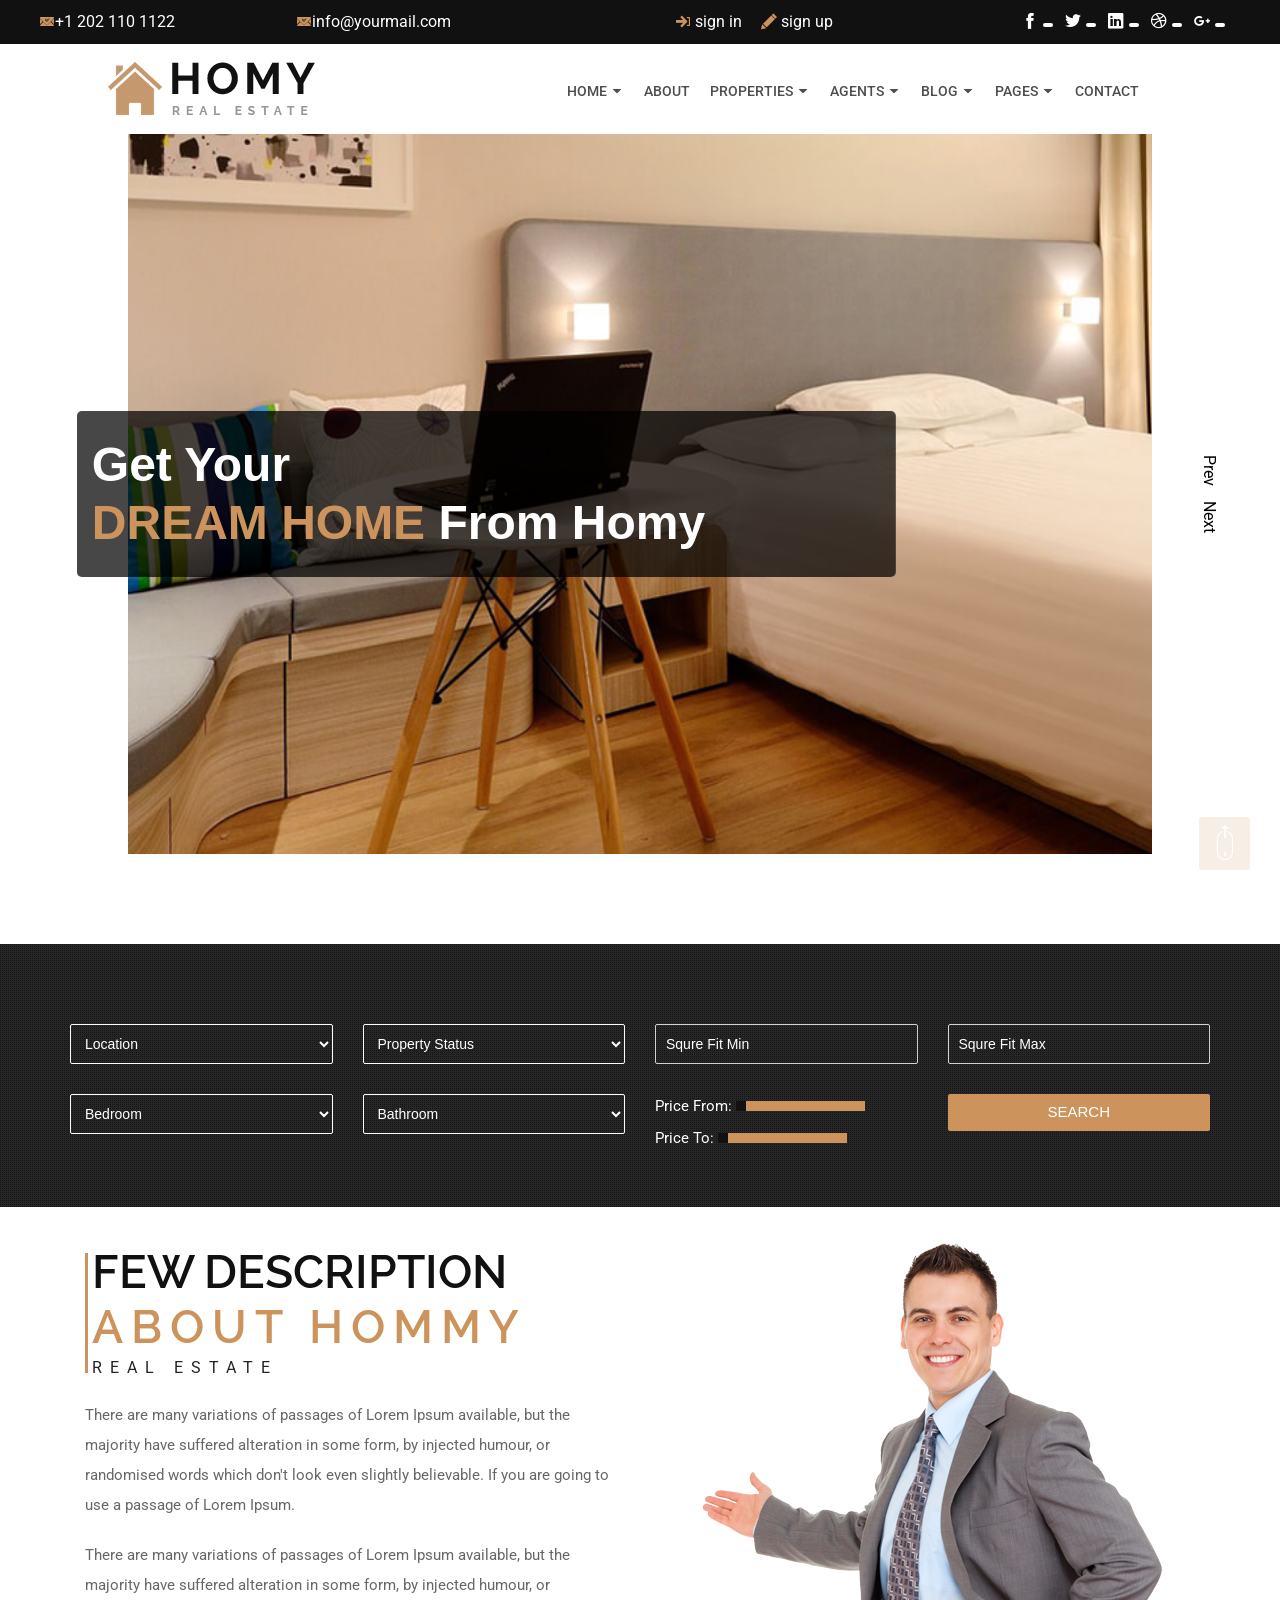
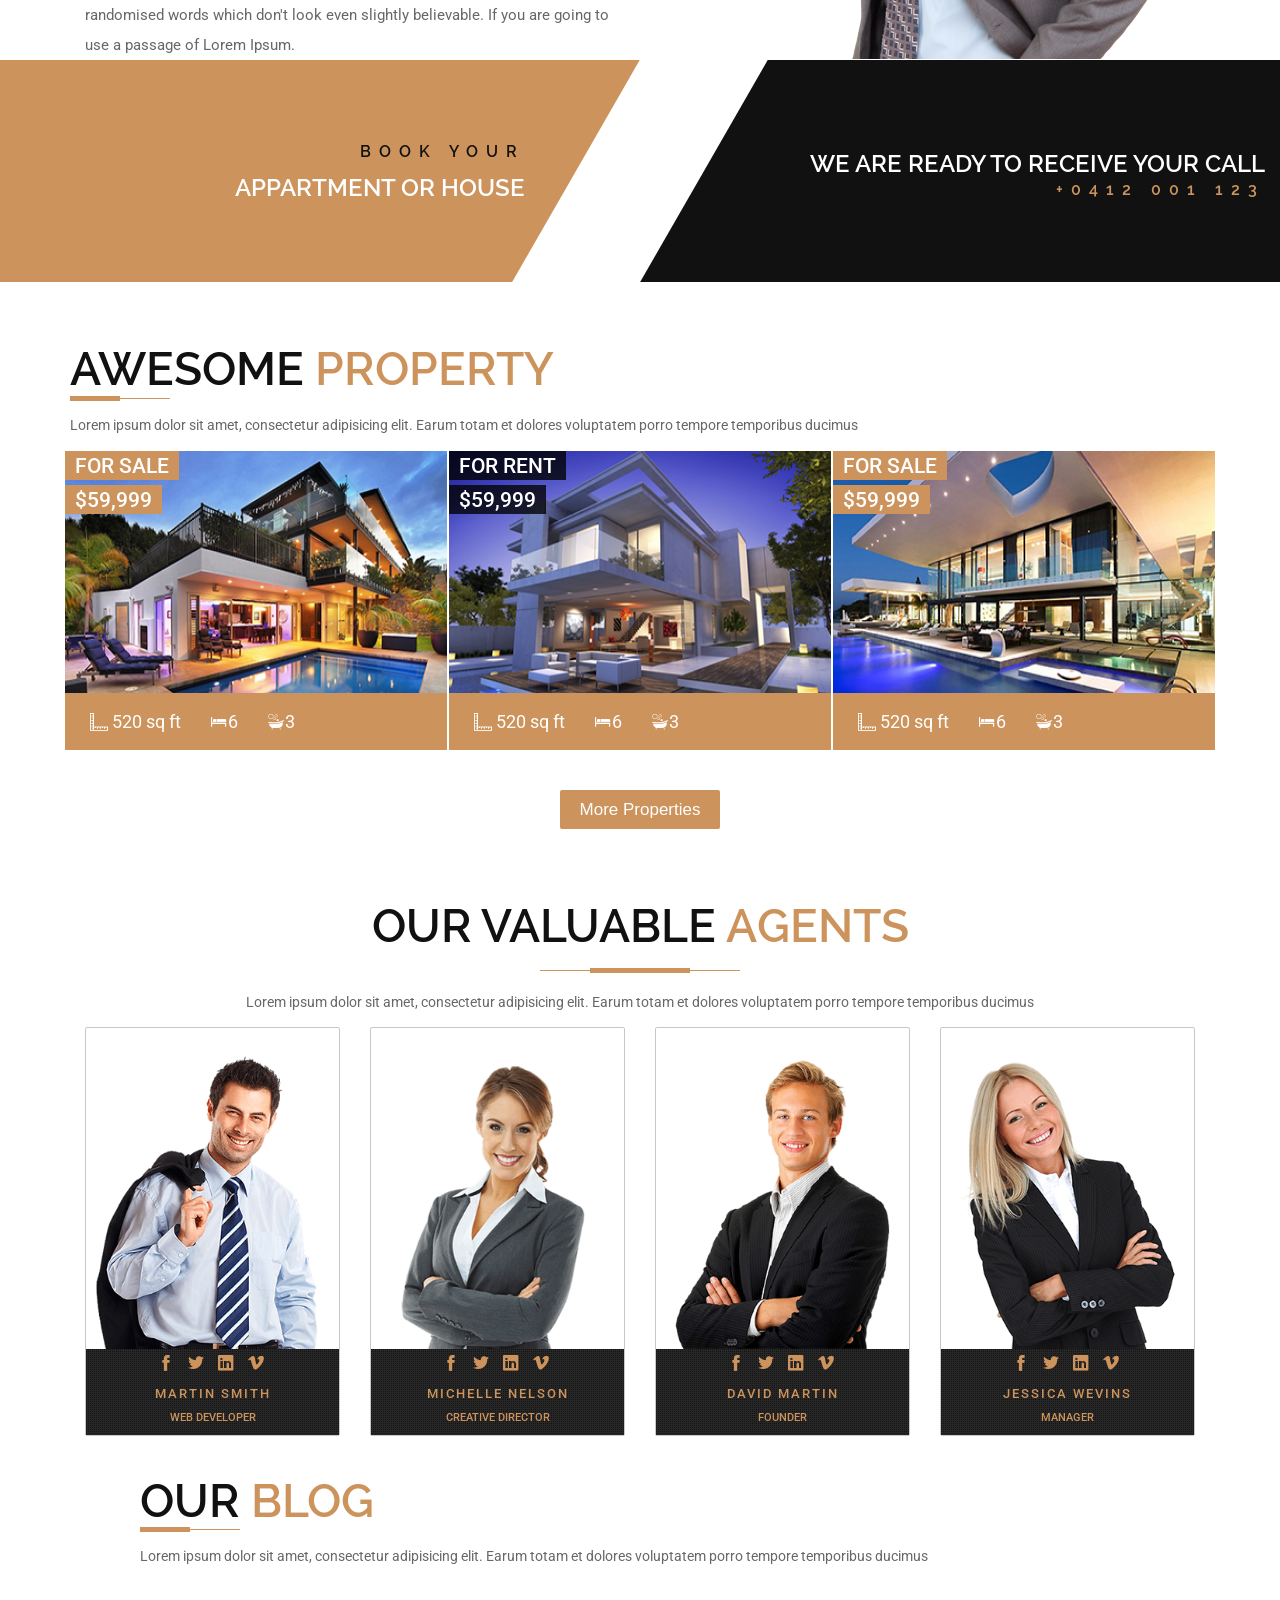
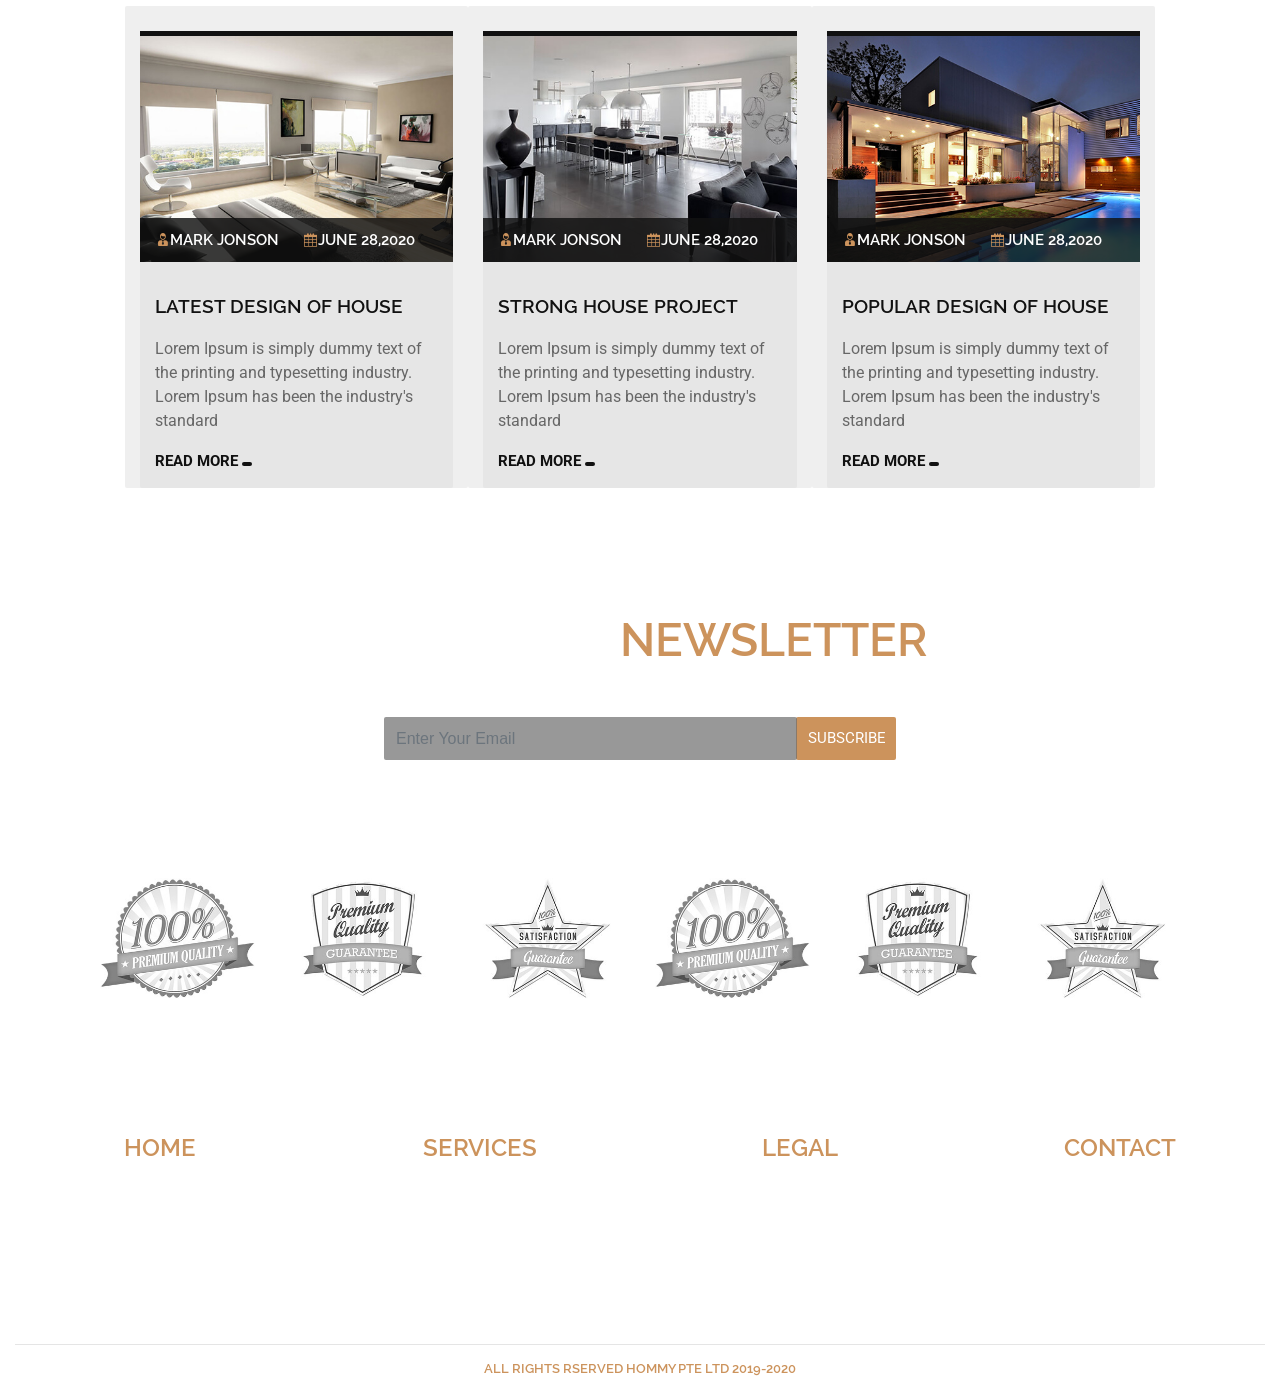
==== commit 1039b7d7: "Update main page.html" ====
--- a/main page.html
+++ b/main page.html
@@ -104,7 +104,7 @@
                             <hr>
                             <li>
                                 <div class="line"></div>
-                                <a href="#">home two</a>
+                                <a href="./home2 page.html">home two</a>
                             </li>
                             <hr>
                             <li>
@@ -1431,4 +1431,4 @@
 
 </html>
 
-</html>+</html>
